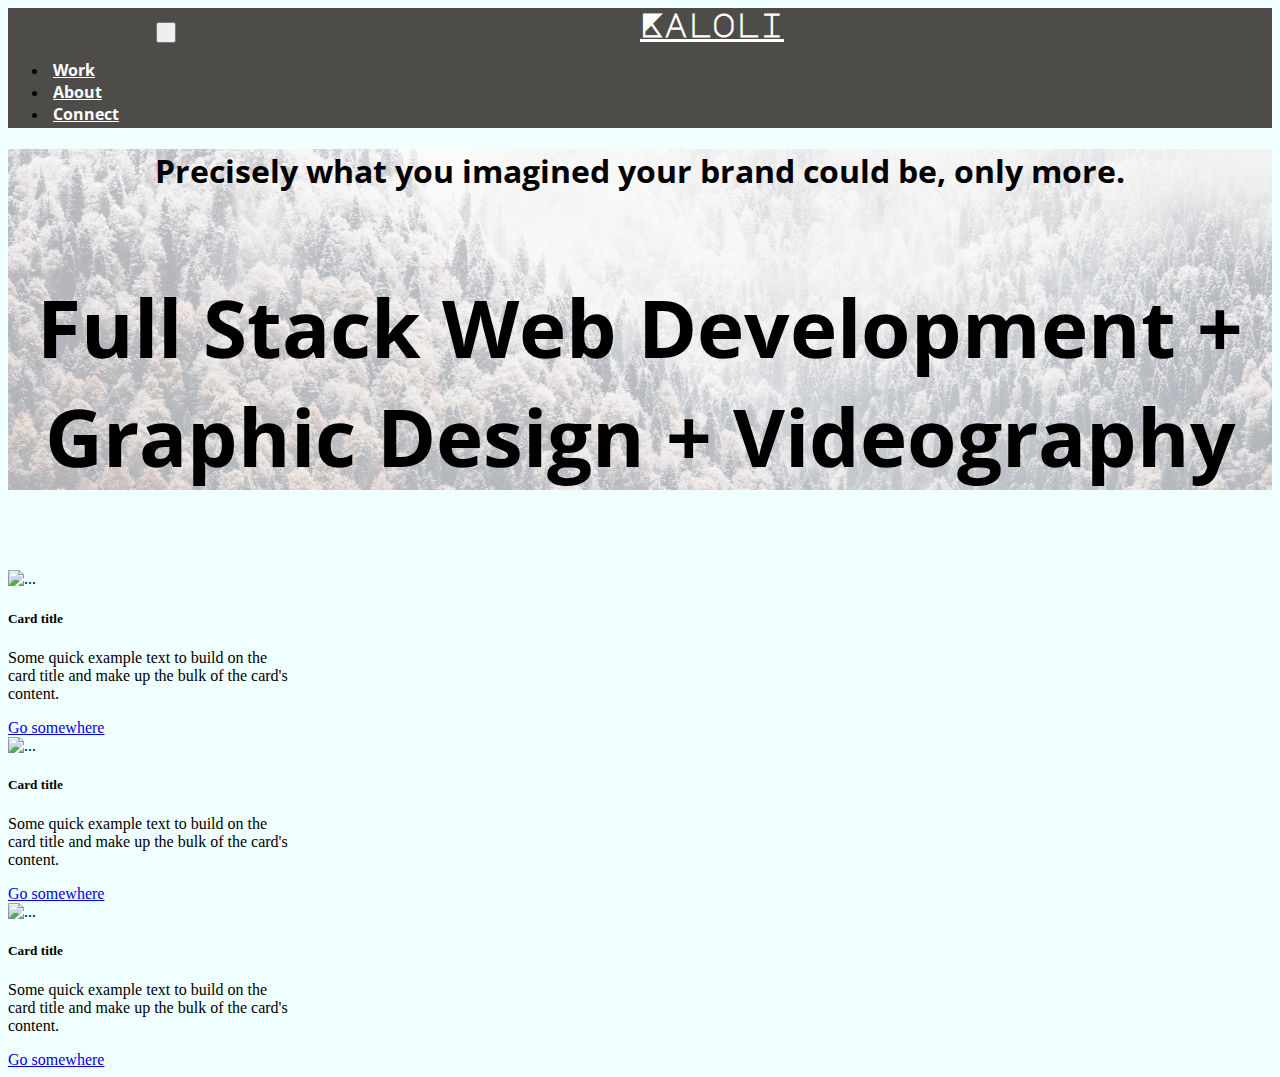
==== index.html @ ebbd399e "update with image on jubo and cards with no content" ====
<!DOCTYPE html>
<html>

<head>
  <title>Riley King</title>
  <meta name="viewport" content="width=device-width, initial-scale=1, shrink-to-fit=no">
  <link rel="stylesheet" href="https://stackpath.bootstrapcdn.com/bootstrap/4.1.3/css/bootstrap.min.css" integrity="sha384-MCw98/SFnGE8fJT3GXwEOngsV7Zt27NXFoaoApmYm81iuXoPkFOJwJ8ERdknLPMO"
    crossorigin="anonymous">
    <link href="https://fonts.googleapis.com/css?family=Major+Mono+Display" rel="stylesheet">
    <link href="https://fonts.googleapis.com/css?family=Open+Sans+Condensed:300" rel="stylesheet">
   <link rel="stylesheet" type="text/css" href="assets/css/style.css">
</head>
<!-- nav bar -->

<nav class="navbar navbar-expand-lg navbar-light bg-light">
  <a class="navbar-brand" href="#">Kaloli</a>
  <button class="navbar-toggler" type="button" data-toggle="collapse" data-target="#navbarNav" aria-controls="navbarNav" aria-expanded="false" aria-label="Toggle navigation">
    <span class="navbar-toggler-icon"></span> 
  </button>
  <div class="collapse navbar-collapse" id="navbarNav">
    <ul class="navbar-nav">
   
      <li class="nav-item">
        <a class="nav-link" href="#">Work</a>
      </li>
      <li class="nav-item">
        <a class="nav-link" href="#">About</a>
      </li>
      <li class="nav-item">
        <a class="nav-link" href="#">Connect</a>
      </li>
     
    </ul>
  </div>
</nav>

<!-- END nav bar -->
<!--  jumbo -->
<div class="jumbotron jumbotron-fluid">
    <div class="container">
      <h1 class="display-4">Precisely what you imagined your brand could be, only more.</h1>
        <div class=jumboCall>
      <p class="lead">Full Stack Web Development + Graphic Design + Videography</p>
    </div>
    </div>
  </div>
  <!--  jumbo END -->
   <!--  home content -->
  <div class="container">
    <div class="row">
        <div class="col-md-4">
                <div class="card" style="width: 18rem;">
                        <img src="..." class="card-img-top" alt="...">
                        <div class="card-body">
                          <h5 class="card-title">Card title</h5>
                          <p class="card-text">Some quick example text to build on the card title and make up the bulk of the card's content.</p>
                          <a href="#" class="btn btn-primary">Go somewhere</a>
                        </div>
                      </div>
            </div>
            <div class="col-md-4">
                    <div class="card" style="width: 18rem;">
                            <img src="..." class="card-img-top" alt="...">
                            <div class="card-body">
                              <h5 class="card-title">Card title</h5>
                              <p class="card-text">Some quick example text to build on the card title and make up the bulk of the card's content.</p>
                              <a href="#" class="btn btn-primary">Go somewhere</a>
                            </div>
                          </div>
                </div>
                <div class="col-md-4">
                        <div class="card" style="width: 18rem;">
                                <img src="..." class="card-img-top" alt="...">
                                <div class="card-body">
                                  <h5 class="card-title">Card title</h5>
                                  <p class="card-text">Some quick example text to build on the card title and make up the bulk of the card's content.</p>
                                  <a href="#" class="btn btn-primary">Go somewhere</a>
                                </div>
                              </div>
                        </div>


            </div>
        </div>
          


<script src="https://code.jquery.com/jquery-3.3.1.slim.min.js" integrity="sha384-q8i/X+965DzO0rT7abK41JStQIAqVgRVzpbzo5smXKp4YfRvH+8abtTE1Pi6jizo"
crossorigin="anonymous"></script>
<script src="https://stackpath.bootstrapcdn.com/bootstrap/4.1.3/js/bootstrap.min.js" integrity="sha384-ChfqqxuZUCnJSK3+MXmPNIyE6ZbWh2IMqE241rYiqJxyMiZ6OW/JmZQ5stwEULTy"
crossorigin="anonymous"></script>
<body>
  
</body>

</html>
---- assets/css/style.css ----
body {
 background-color: azure;

}

.bg-light {
    background-color: #4e4c49!important;
    height: 120px;
    font-weight: bold;
}

.navbar-light .navbar-brand {
    color: white;
    text-align: center;
    position: relative;
    left: 50%;
    transform: translatex(-50%);
    font-family: 'Major Mono Display', monospace;
    font-size: 200%;
}

.navbar-light .navbar-nav .nav-link {
    color: white;
    margin-left:5px;
  margin-right:12px;
  font-family: 'Open Sans Condensed', sans-serif;
  font-size: 100%;
}
.navbar-light .navbar-nav .active>.nav-link, .navbar-light .navbar-nav .nav-link.active, .navbar-light .navbar-nav .nav-link.show, .navbar-light .navbar-nav .show>.nav-link {
    color: green;
    font-weight: bold;

}
.jumbotron {
background-image: url(../images/jumbo1.jpg);
background-size: cover;
background-repeat: no-repeat;
text-align: center;
font-family: 'Open Sans Condensed', sans-serif;
}

.jumboCall {

    font-family: 'Open Sans Condensed', sans-serif;
    font-size: 500%;
    font-weight: bold;
}

.lead {
    font-weight: 1000;
    font-weight: bold;
}
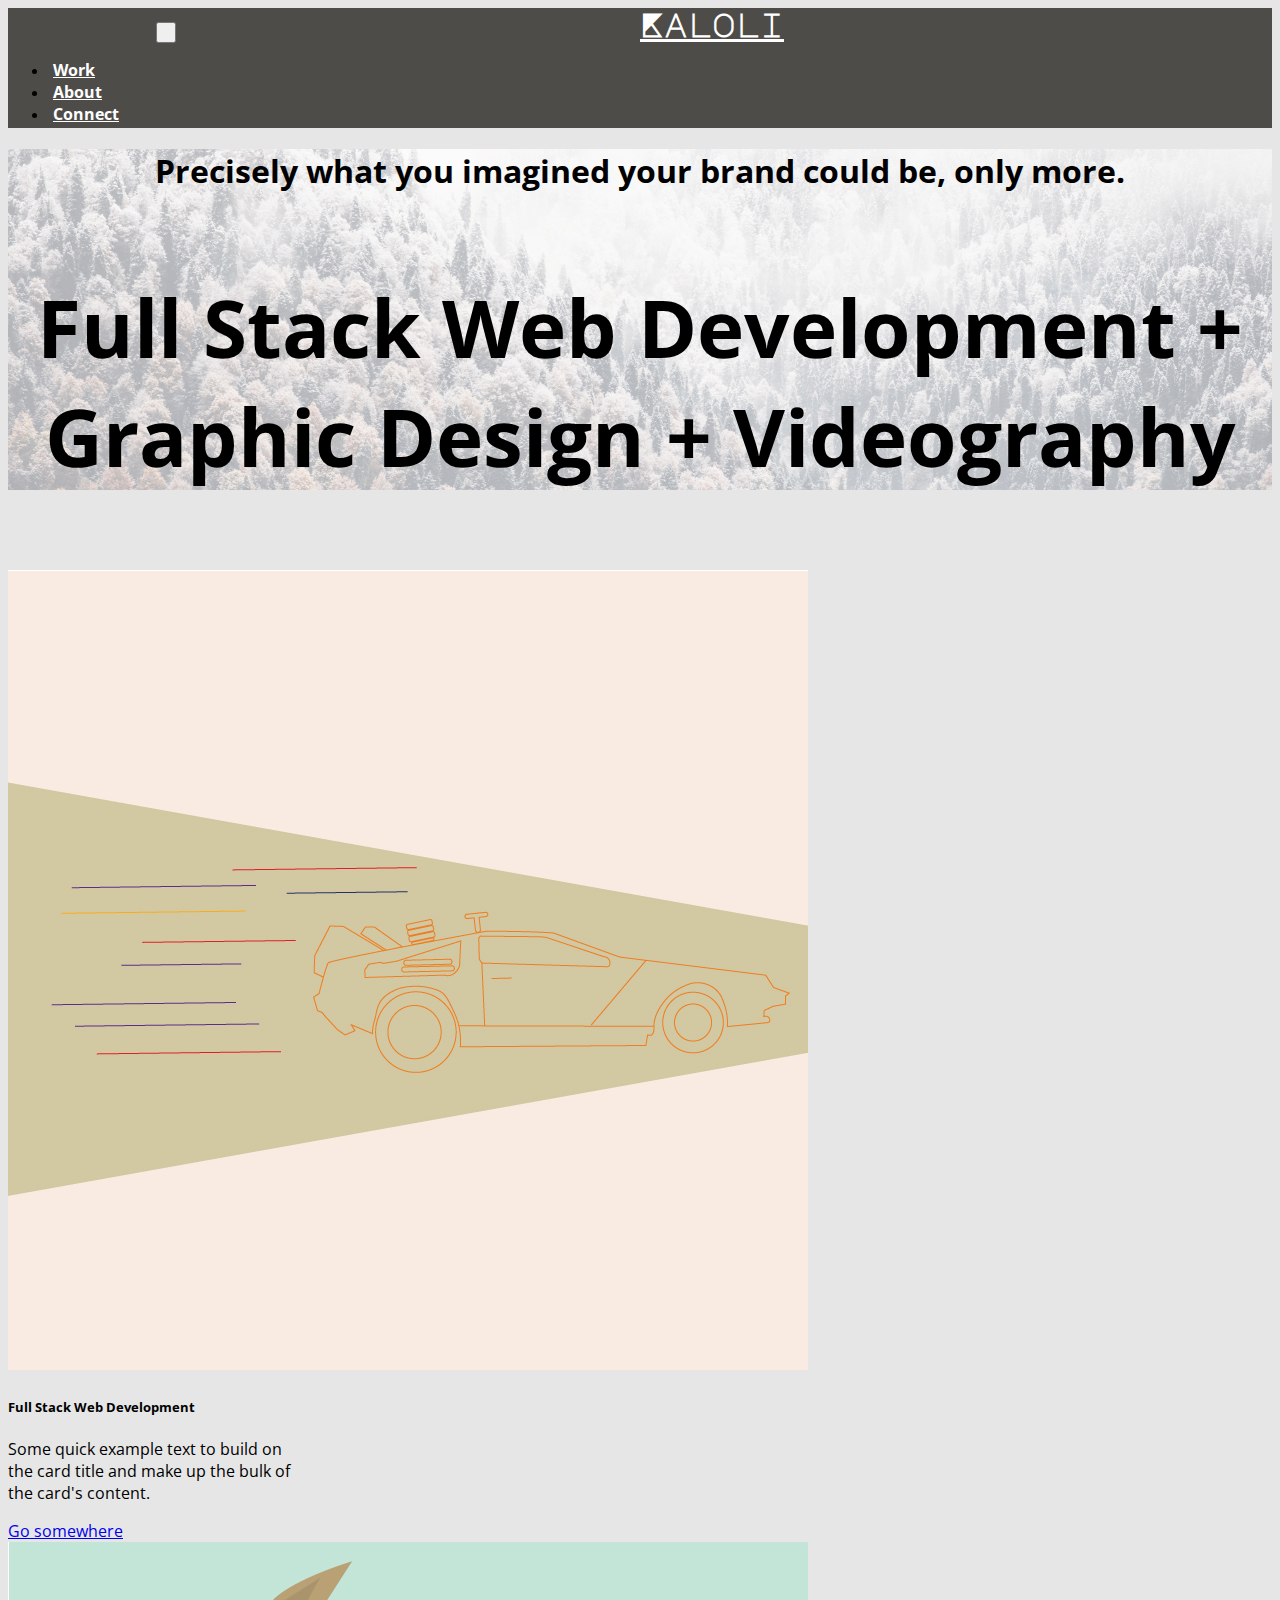
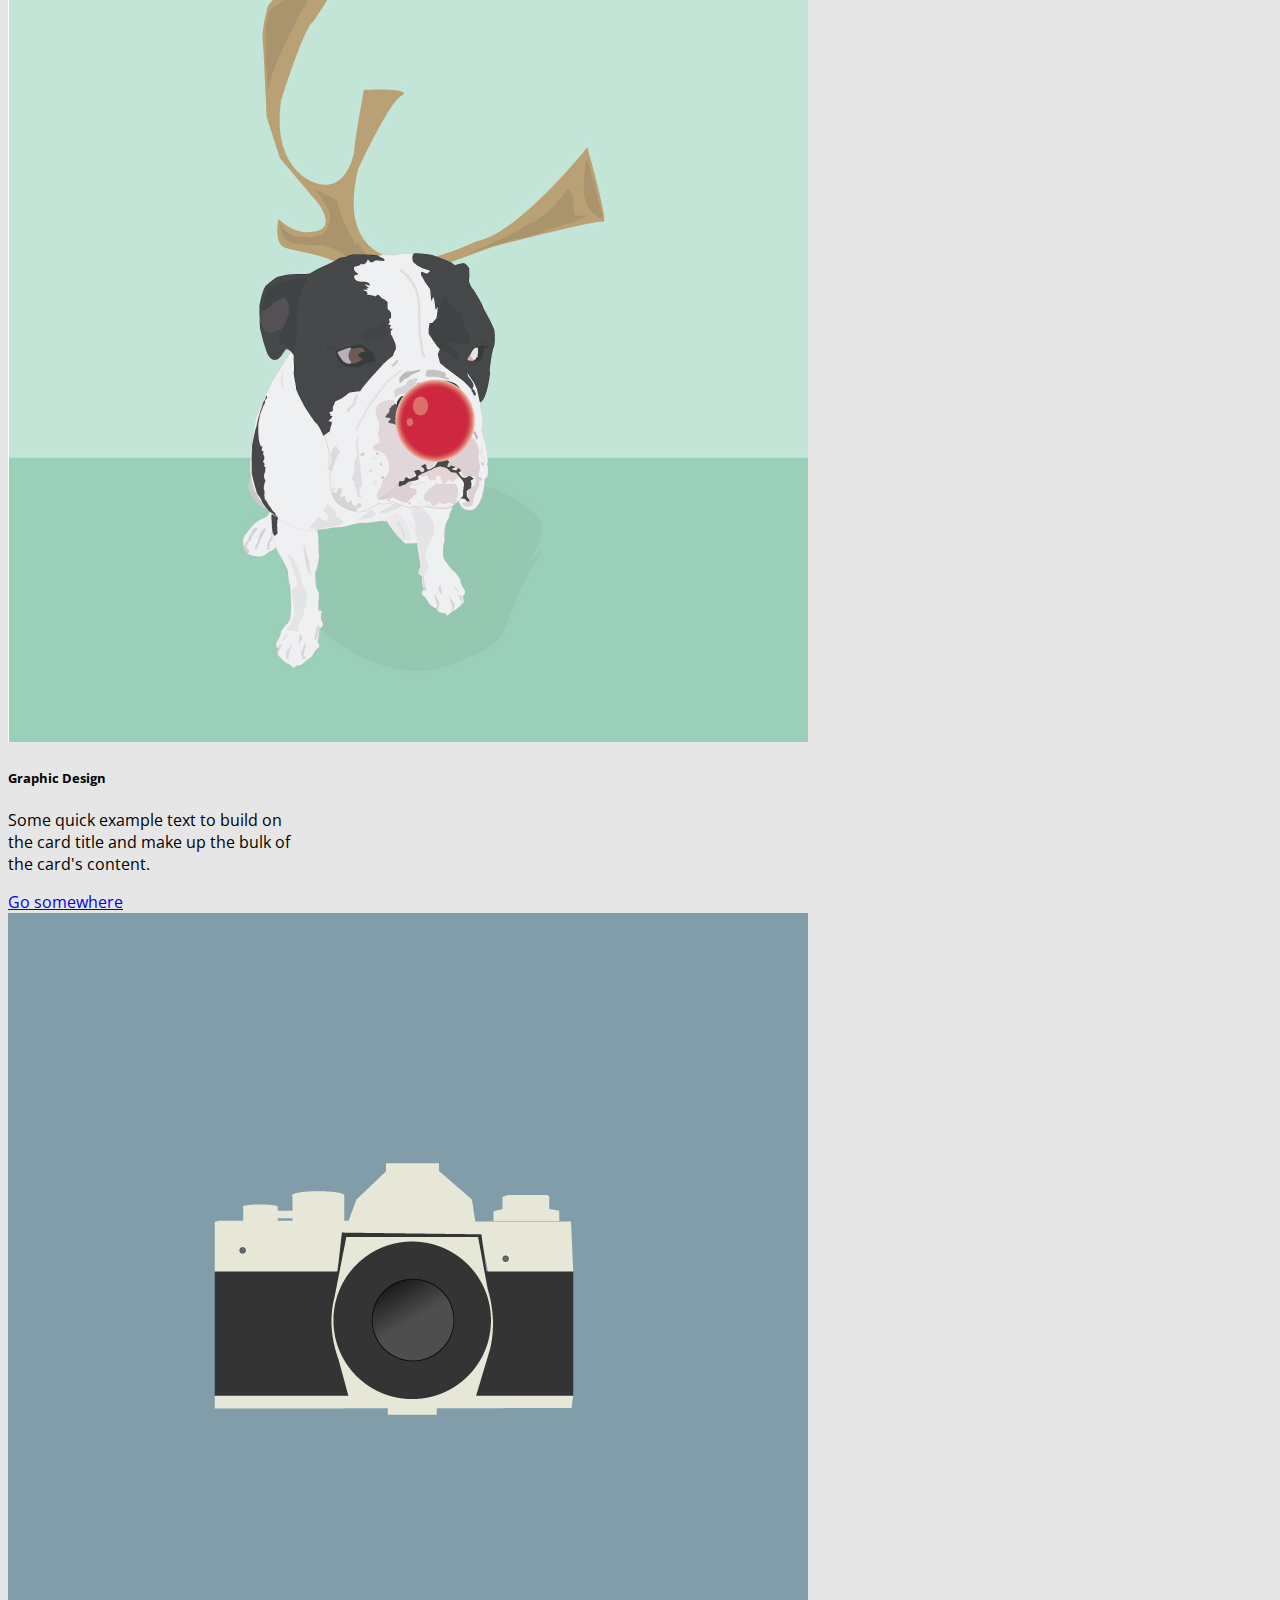
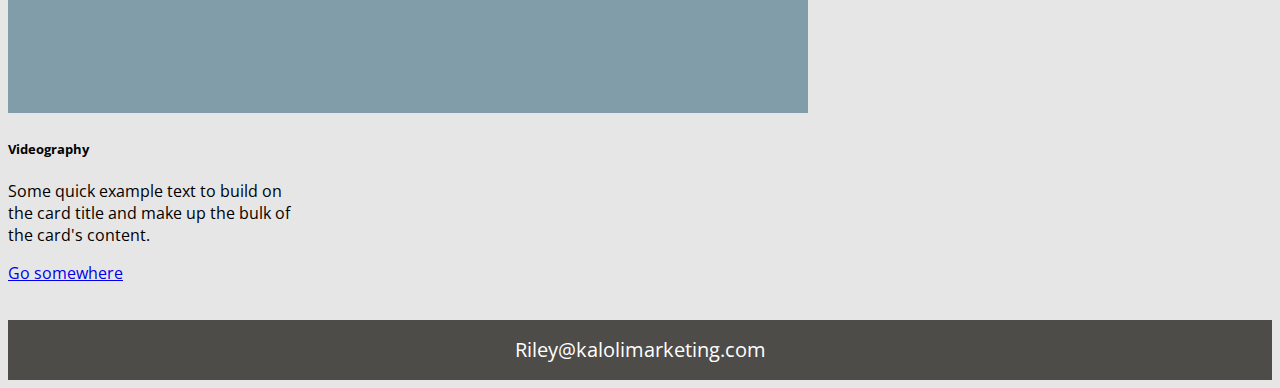
==== commit d7e5facb: "update to home cards, footer, anav dropdown" ====
--- a/index.html
+++ b/index.html
@@ -18,6 +18,7 @@
     <span class="navbar-toggler-icon"></span> 
   </button>
   <div class="collapse navbar-collapse" id="navbarNav">
+   
     <ul class="navbar-nav">
    
       <li class="nav-item">
@@ -50,9 +51,9 @@
     <div class="row">
         <div class="col-md-4">
                 <div class="card" style="width: 18rem;">
-                        <img src="..." class="card-img-top" alt="...">
+                        <img src="assets/images/car.jpg"  class="card-img-top" alt="...">
                         <div class="card-body">
-                          <h5 class="card-title">Card title</h5>
+                          <h5 class="card-title">Full Stack Web Development</h5>
                           <p class="card-text">Some quick example text to build on the card title and make up the bulk of the card's content.</p>
                           <a href="#" class="btn btn-primary">Go somewhere</a>
                         </div>
@@ -60,9 +61,9 @@
             </div>
             <div class="col-md-4">
                     <div class="card" style="width: 18rem;">
-                            <img src="..." class="card-img-top" alt="...">
+                            <img src="assets/images/lola.jpg" class="card-img-top" alt="...">
                             <div class="card-body">
-                              <h5 class="card-title">Card title</h5>
+                              <h5 class="card-title">Graphic Design</h5>
                               <p class="card-text">Some quick example text to build on the card title and make up the bulk of the card's content.</p>
                               <a href="#" class="btn btn-primary">Go somewhere</a>
                             </div>
@@ -70,9 +71,9 @@
                 </div>
                 <div class="col-md-4">
                         <div class="card" style="width: 18rem;">
-                                <img src="..." class="card-img-top" alt="...">
+                                <img src="assets/images/camera.jpg" class="card-img-top" alt="...">
                                 <div class="card-body">
-                                  <h5 class="card-title">Card title</h5>
+                                  <h5 class="card-title">Videography</h5>
                                   <p class="card-text">Some quick example text to build on the card title and make up the bulk of the card's content.</p>
                                   <a href="#" class="btn btn-primary">Go somewhere</a>
                                 </div>
@@ -82,13 +83,21 @@
 
             </div>
         </div>
-          
+        <br>
+        <br>
+        <footer class="footer">
+                <div class="container">
+                  <span class="text-muted">
+                
+                    Riley@kalolimarketing.com
 
+                  </span>
+                </div>
+              </footer>
 
-<script src="https://code.jquery.com/jquery-3.3.1.slim.min.js" integrity="sha384-q8i/X+965DzO0rT7abK41JStQIAqVgRVzpbzo5smXKp4YfRvH+8abtTE1Pi6jizo"
-crossorigin="anonymous"></script>
-<script src="https://stackpath.bootstrapcdn.com/bootstrap/4.1.3/js/bootstrap.min.js" integrity="sha384-ChfqqxuZUCnJSK3+MXmPNIyE6ZbWh2IMqE241rYiqJxyMiZ6OW/JmZQ5stwEULTy"
-crossorigin="anonymous"></script>
+              <script src="https://code.jquery.com/jquery-3.3.1.slim.min.js" integrity="sha384-q8i/X+965DzO0rT7abK41JStQIAqVgRVzpbzo5smXKp4YfRvH+8abtTE1Pi6jizo" crossorigin="anonymous"></script>
+              <script src="https://cdnjs.cloudflare.com/ajax/libs/popper.js/1.14.6/umd/popper.min.js" integrity="sha384-wHAiFfRlMFy6i5SRaxvfOCifBUQy1xHdJ/yoi7FRNXMRBu5WHdZYu1hA6ZOblgut" crossorigin="anonymous"></script>
+              <script src="https://stackpath.bootstrapcdn.com/bootstrap/4.2.1/js/bootstrap.min.js" integrity="sha384-B0UglyR+jN6CkvvICOB2joaf5I4l3gm9GU6Hc1og6Ls7i6U/mkkaduKaBhlAXv9k" crossorigin="anonymous"></script>
 <body>
   
 </body>
--- a/assets/css/style.css
+++ b/assets/css/style.css
@@ -1,5 +1,5 @@
 body {
- background-color: azure;
+ background-color: #e6e6e6;
 
 }
 
@@ -9,9 +9,13 @@
     font-weight: bold;
 }
 
+#navbarNav {
+    background-color: #4e4c49;
+
+}
+
 .navbar-light .navbar-brand {
     color: white;
-    text-align: center;
     position: relative;
     left: 50%;
     transform: translatex(-50%);
@@ -26,11 +30,13 @@
   font-family: 'Open Sans Condensed', sans-serif;
   font-size: 100%;
 }
-.navbar-light .navbar-nav .active>.nav-link, .navbar-light .navbar-nav .nav-link.active, .navbar-light .navbar-nav .nav-link.show, .navbar-light .navbar-nav .show>.nav-link {
+.navbar-light .navbar-nav .active.nav-link, .navbar-light .navbar-nav .nav-link.active, .navbar-light .navbar-nav .nav-link.show, .navbar-light .navbar-nav .show>.nav-link {
     color: green;
     font-weight: bold;
 
 }
+
+
 .jumbotron {
 background-image: url(../images/jumbo1.jpg);
 background-size: cover;
@@ -49,4 +55,26 @@
 .lead {
     font-weight: 1000;
     font-weight: bold;
+}
+
+.card {
+    font-family: 'Open Sans Condensed', sans-serif;
+
+}
+.footer {
+    
+    bottom: 0;
+    width: 100%;
+    /* Set the fixed height of the footer here */
+    height: 60px;
+    line-height: 60px; /* Vertically center the text there */
+    background-color: #4e4c49;
+    text-align: center;
+    font-family: 'Open Sans Condensed', sans-serif;
+    font-size:125%;
+    
+  }
+  
+  .text-muted {
+    color: white!important;
 }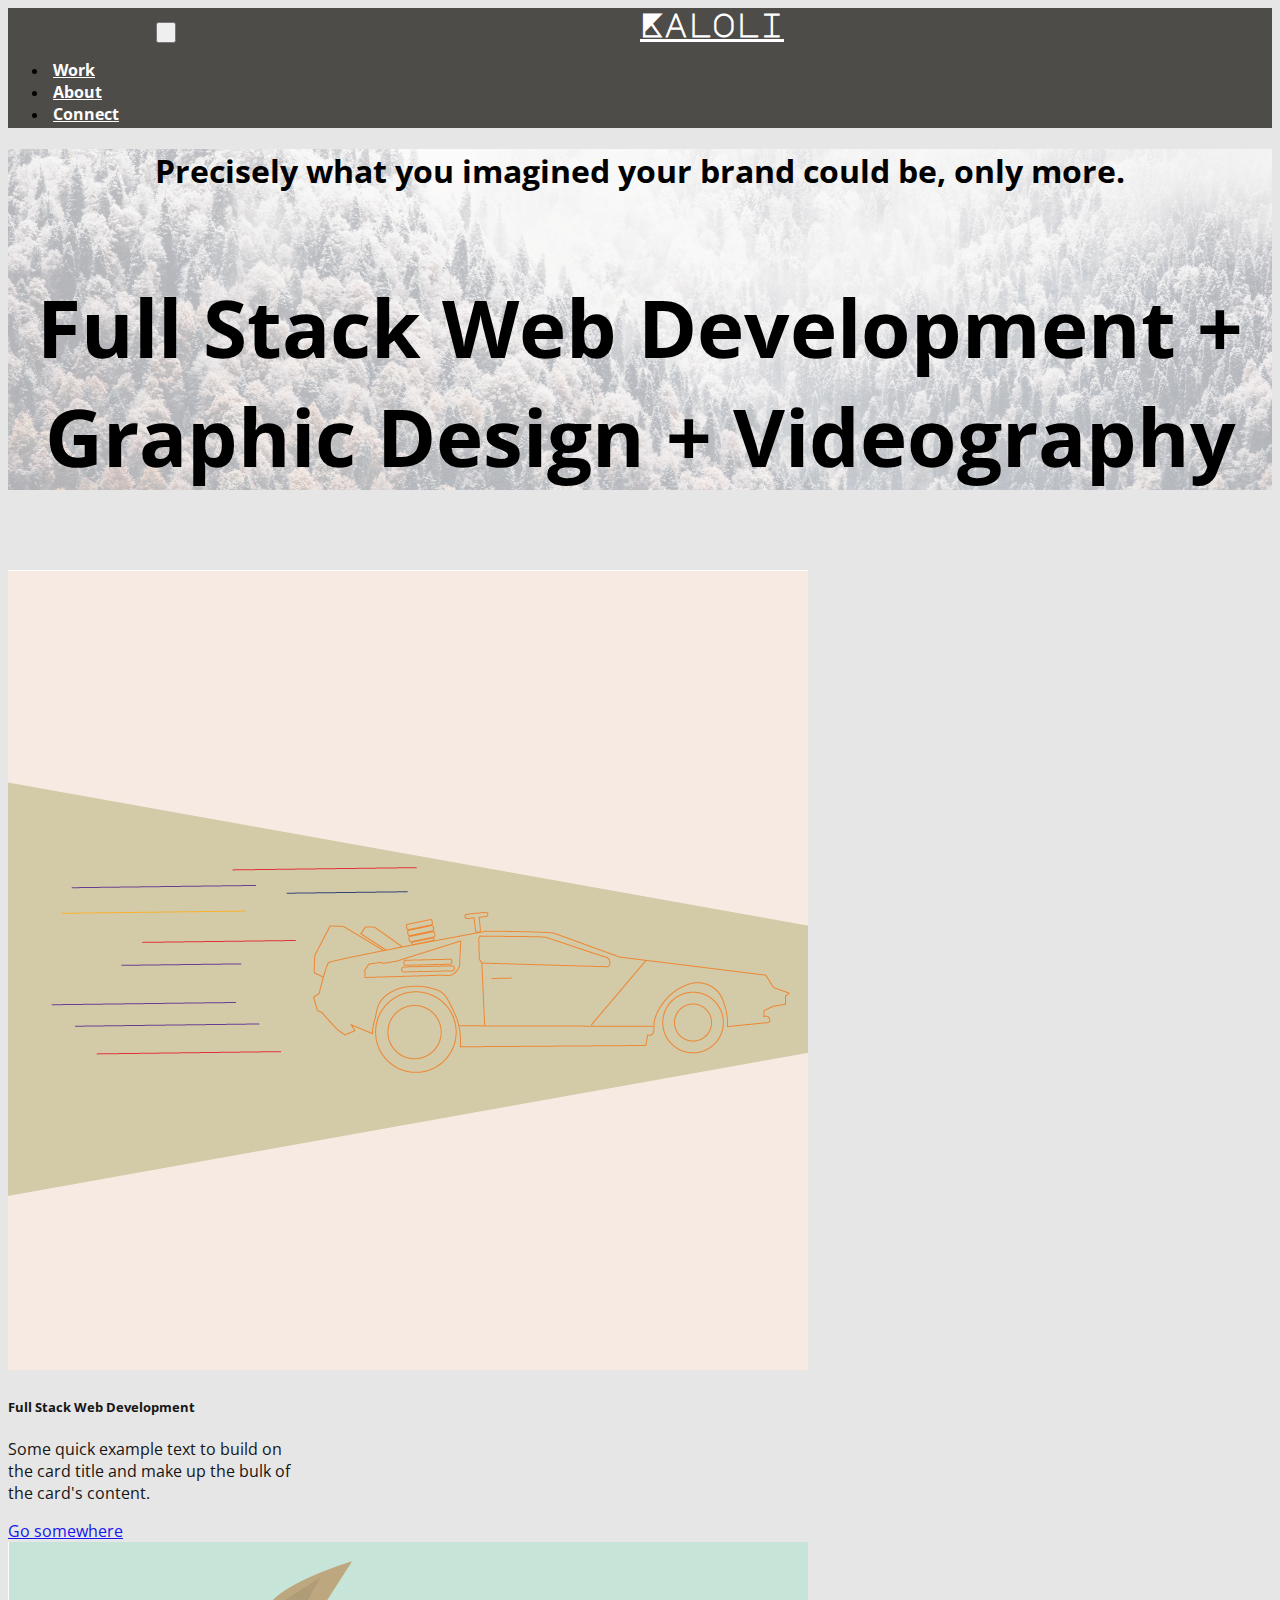
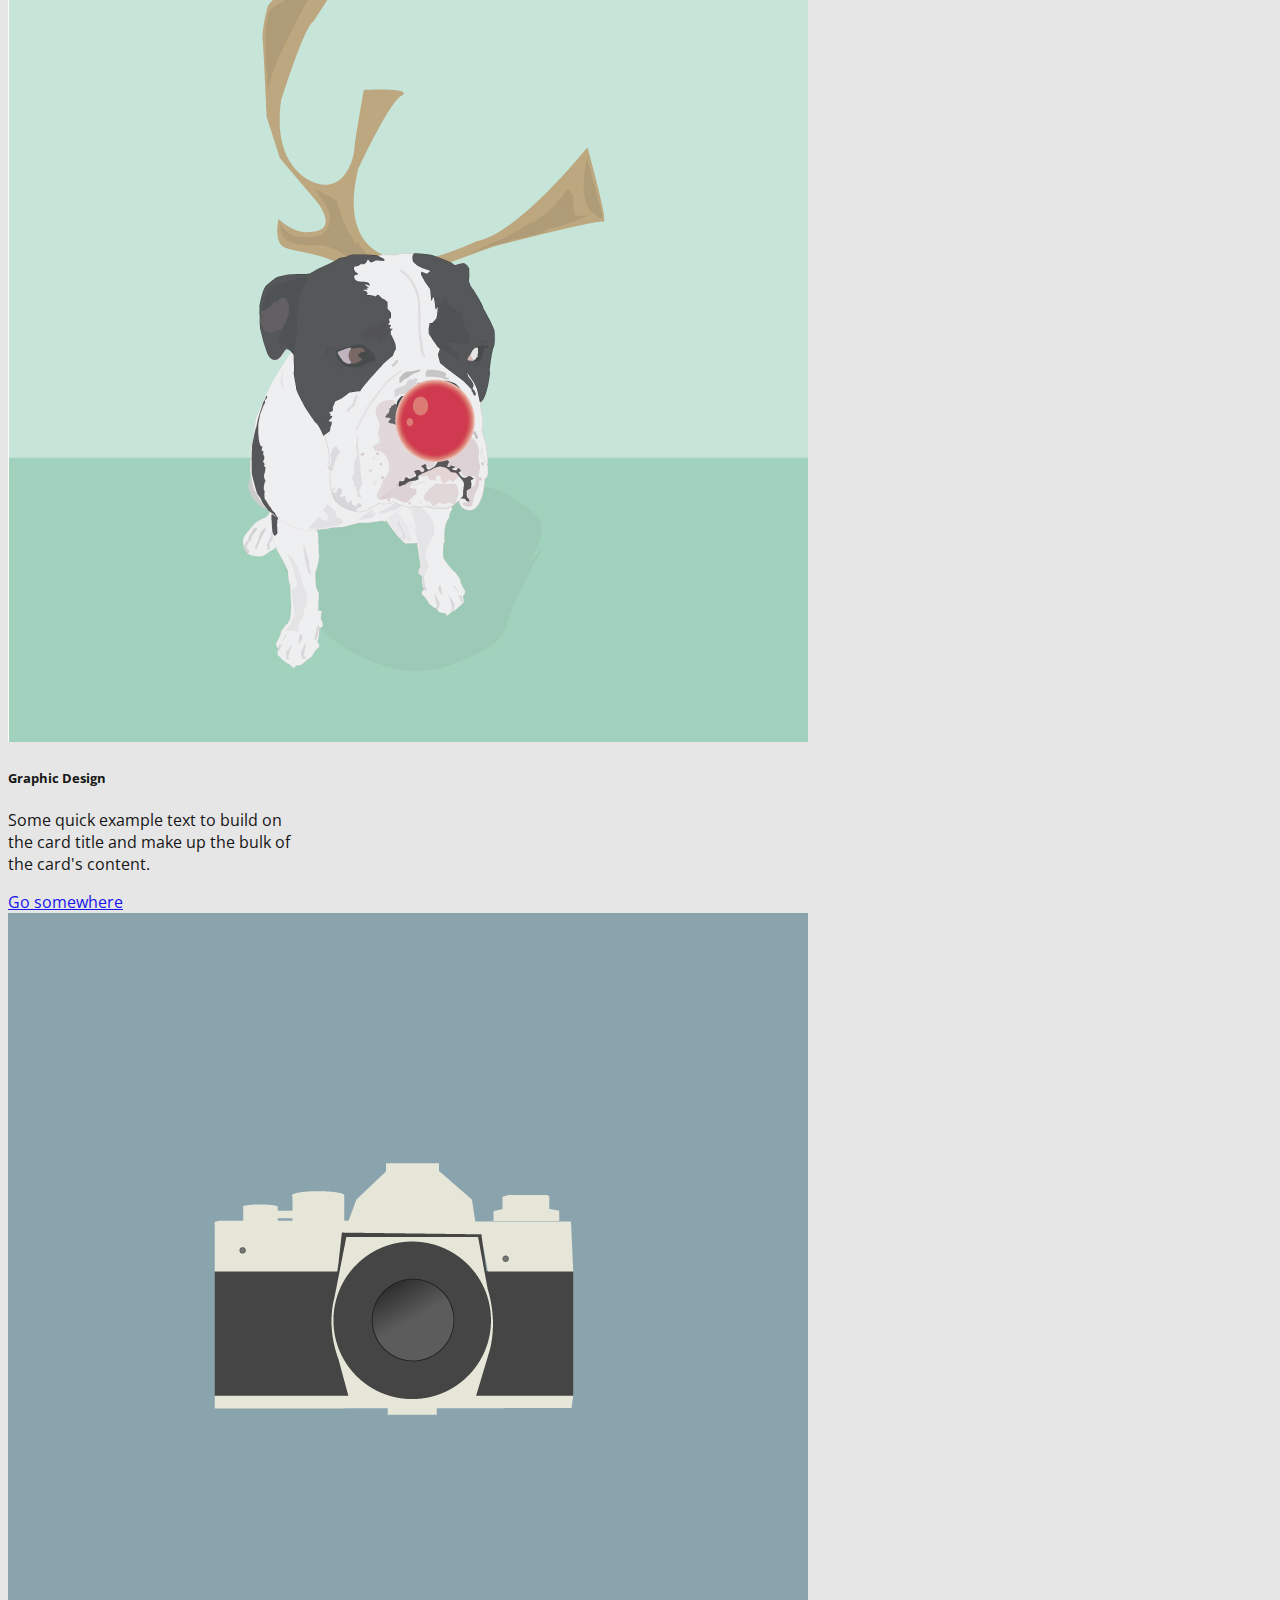
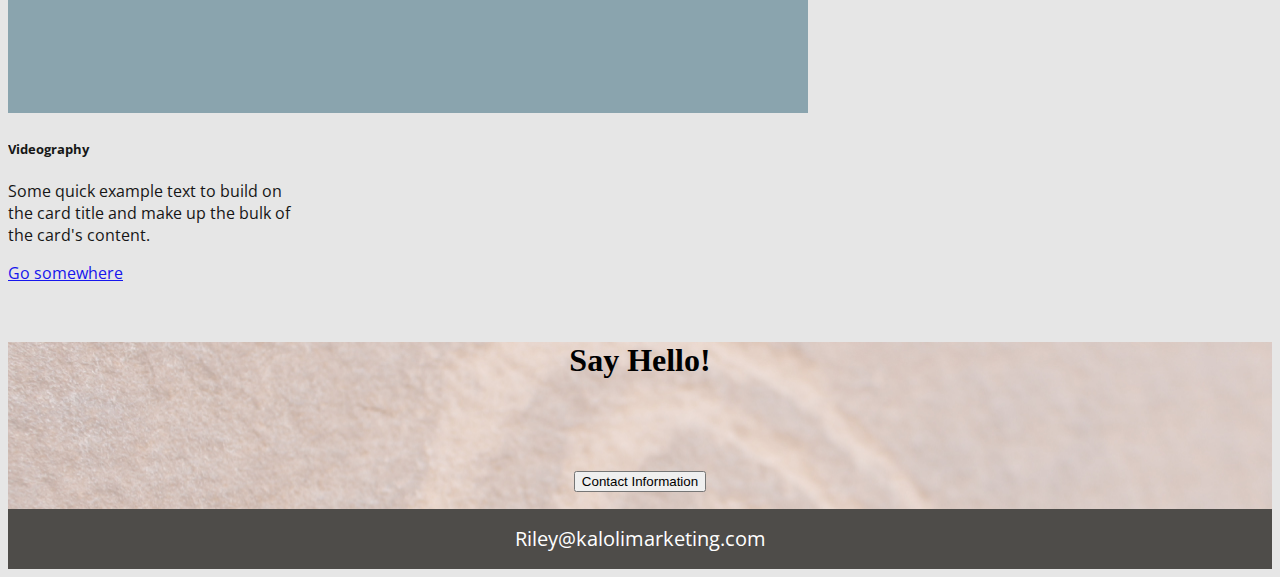
==== commit c028935b: "new jumbo on bottom of home with image" ====
--- a/index.html
+++ b/index.html
@@ -37,7 +37,7 @@
 
 <!-- END nav bar -->
 <!--  jumbo -->
-<div class="jumbotron jumbotron-fluid">
+<div class="jumbotron top-header">
     <div class="container">
       <h1 class="display-4">Precisely what you imagined your brand could be, only more.</h1>
         <div class=jumboCall>
@@ -50,32 +50,32 @@
   <div class="container">
     <div class="row">
         <div class="col-md-4">
-                <div class="card" style="width: 18rem;">
+            <div class="card text-center" style="width: 18rem;">
                         <img src="assets/images/car.jpg"  class="card-img-top" alt="...">
                         <div class="card-body">
                           <h5 class="card-title">Full Stack Web Development</h5>
                           <p class="card-text">Some quick example text to build on the card title and make up the bulk of the card's content.</p>
-                          <a href="#" class="btn btn-primary">Go somewhere</a>
+                          <a href="#" class="btn btn-outline-secondary">Go somewhere</a>
                         </div>
                       </div>
             </div>
             <div class="col-md-4">
-                    <div class="card" style="width: 18rem;">
+                <div class="card text-center" style="width: 18rem;">
                             <img src="assets/images/lola.jpg" class="card-img-top" alt="...">
                             <div class="card-body">
-                              <h5 class="card-title">Graphic Design</h5>
+                              <h5 class="card-title"><bold>Graphic Design</h5>
                               <p class="card-text">Some quick example text to build on the card title and make up the bulk of the card's content.</p>
-                              <a href="#" class="btn btn-primary">Go somewhere</a>
+                              <a href="#" class="btn btn-outline-secondary">Go somewhere</a>
                             </div>
                           </div>
                 </div>
                 <div class="col-md-4">
-                        <div class="card" style="width: 18rem;">
+                    <div class="card text-center" style="width: 18rem;">
                                 <img src="assets/images/camera.jpg" class="card-img-top" alt="...">
                                 <div class="card-body">
                                   <h5 class="card-title">Videography</h5>
                                   <p class="card-text">Some quick example text to build on the card title and make up the bulk of the card's content.</p>
-                                  <a href="#" class="btn btn-primary">Go somewhere</a>
+                                  <a href="#" class="btn btn-outline-secondary">Go somewhere</a>
                                 </div>
                               </div>
                         </div>
@@ -85,6 +85,21 @@
         </div>
         <br>
         <br>
+        <div class="jumbotron bottom-footer">
+            <div class="container">
+              <h1 class="display-4">Say Hello! </h1>
+                <div class=jumboCall>
+                    <button type="button" class="btn btn-outline-secondary">Contact Information</button>
+            </div>
+            </div>
+          </div>
+
+
+
+
+
+          
+        <!--Footer-->
         <footer class="footer">
                 <div class="container">
                   <span class="text-muted">
--- a/assets/css/style.css
+++ b/assets/css/style.css
@@ -37,7 +37,7 @@
 }
 
 
-.jumbotron {
+.top-header {
 background-image: url(../images/jumbo1.jpg);
 background-size: cover;
 background-repeat: no-repeat;
@@ -59,7 +59,20 @@
 
 .card {
     font-family: 'Open Sans Condensed', sans-serif;
+    opacity: 0.90;
 
+}
+
+.btn-primary{
+
+    background-color: #4e4c49;
+    border: 0ch;
+}
+
+.bottom-footer  {
+
+    background-image: url(../images/jumbo2.jpg);
+    text-align: center;
 }
 .footer {
     
@@ -77,4 +90,4 @@
   
   .text-muted {
     color: white!important;
-}+}
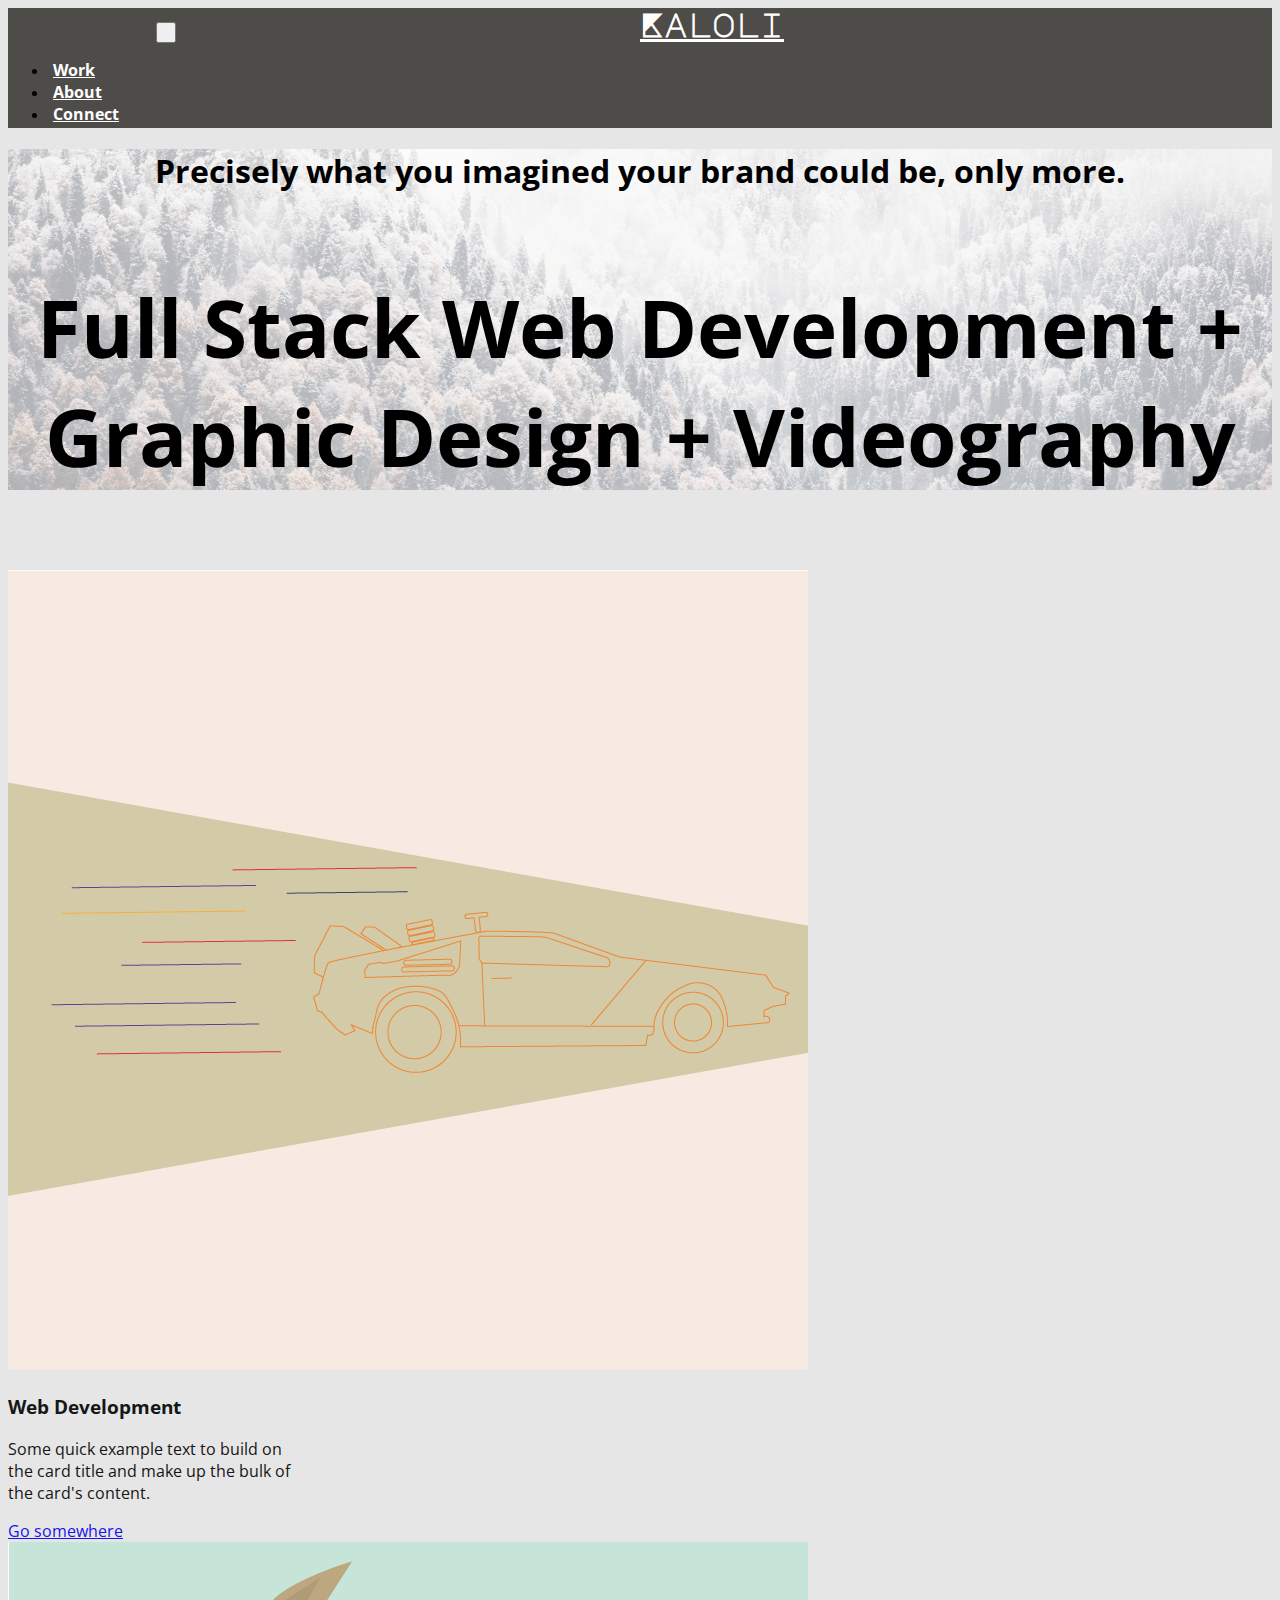
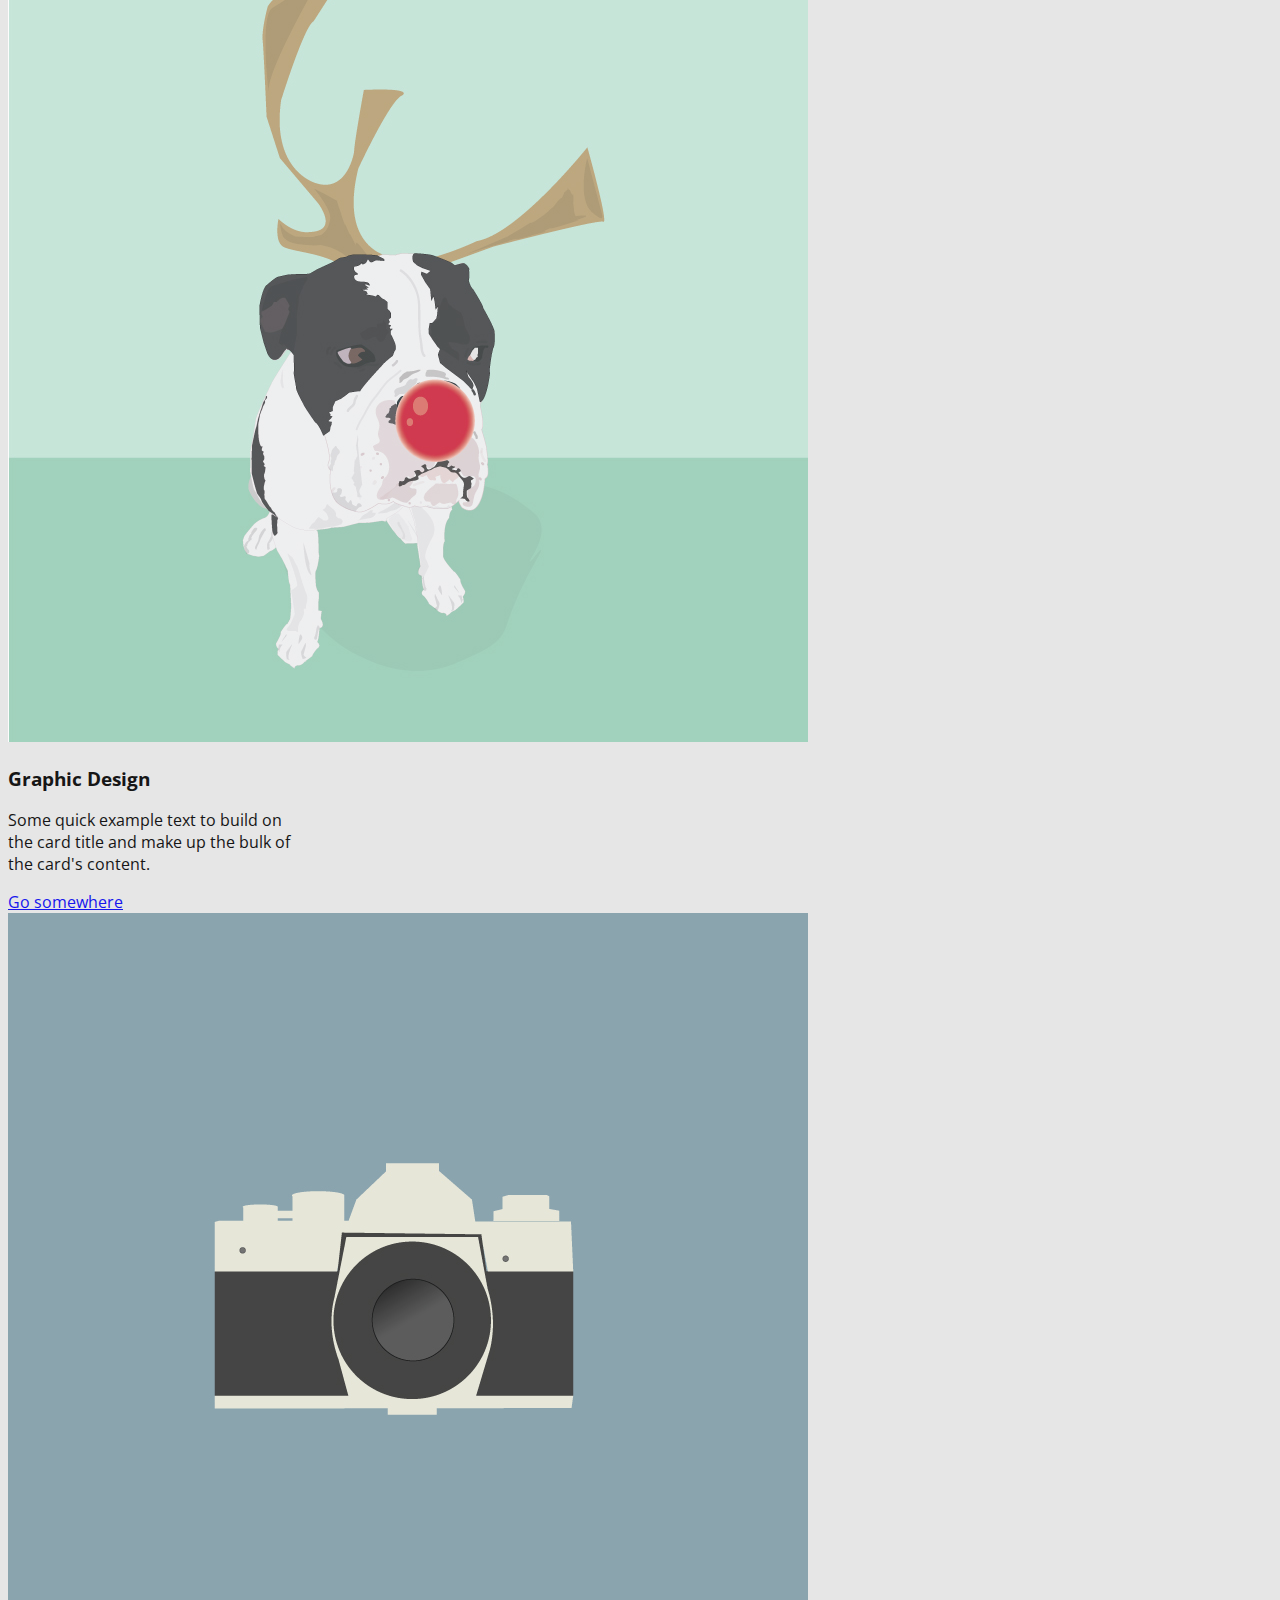
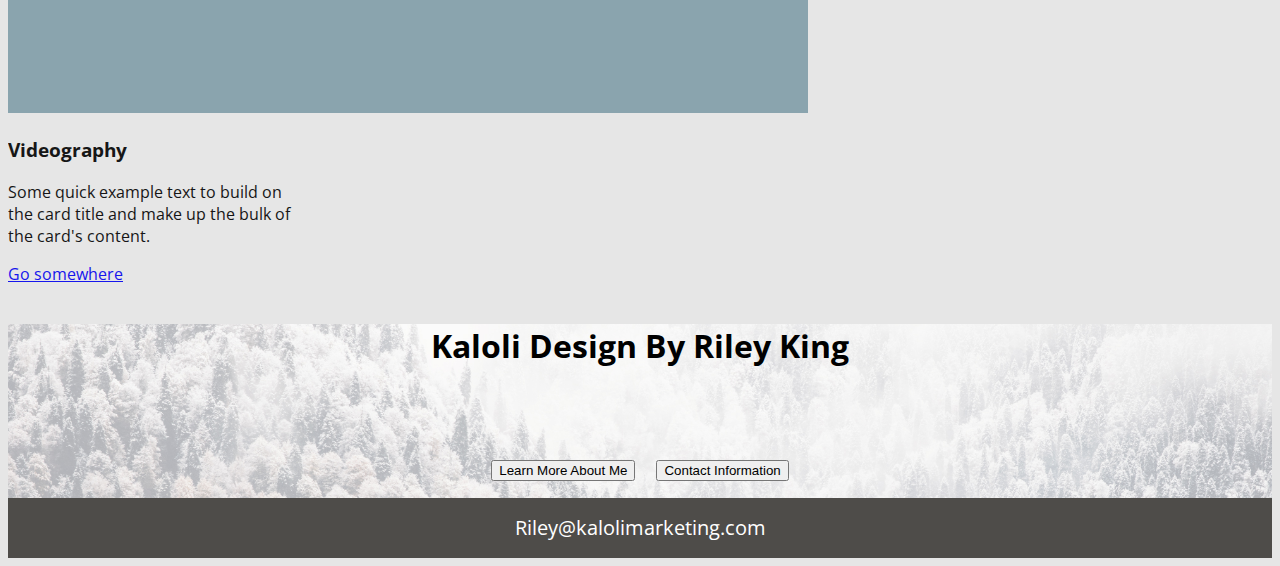
==== commit edca3577: "update with full stack page" ====
--- a/index.html
+++ b/index.html
@@ -53,9 +53,9 @@
             <div class="card text-center" style="width: 18rem;">
                         <img src="assets/images/car.jpg"  class="card-img-top" alt="...">
                         <div class="card-body">
-                          <h5 class="card-title">Full Stack Web Development</h5>
+                          <h3 class="card-title" font-weight= "bold">Web Development</h3>
                           <p class="card-text">Some quick example text to build on the card title and make up the bulk of the card's content.</p>
-                          <a href="#" class="btn btn-outline-secondary">Go somewhere</a>
+                          <a href="file:///Users/Kaloli/code/kaloli/fullstack.html" class="btn btn-outline-secondary">Go somewhere</a>
                         </div>
                       </div>
             </div>
@@ -63,7 +63,7 @@
                 <div class="card text-center" style="width: 18rem;">
                             <img src="assets/images/lola.jpg" class="card-img-top" alt="...">
                             <div class="card-body">
-                              <h5 class="card-title"><bold>Graphic Design</h5>
+                              <h3 class="card-title">Graphic Design</h3>
                               <p class="card-text">Some quick example text to build on the card title and make up the bulk of the card's content.</p>
                               <a href="#" class="btn btn-outline-secondary">Go somewhere</a>
                             </div>
@@ -73,7 +73,7 @@
                     <div class="card text-center" style="width: 18rem;">
                                 <img src="assets/images/camera.jpg" class="card-img-top" alt="...">
                                 <div class="card-body">
-                                  <h5 class="card-title">Videography</h5>
+                                  <h3 class="card-title">Videography</h3>
                                   <p class="card-text">Some quick example text to build on the card title and make up the bulk of the card's content.</p>
                                   <a href="#" class="btn btn-outline-secondary">Go somewhere</a>
                                 </div>
@@ -84,22 +84,17 @@
             </div>
         </div>
         <br>
-        <br>
-        <div class="jumbotron bottom-footer">
-            <div class="container">
-              <h1 class="display-4">Say Hello! </h1>
-                <div class=jumboCall>
-                    <button type="button" class="btn btn-outline-secondary">Contact Information</button>
-            </div>
-            </div>
+       <!--  jumbo 2  -->
+       <div class="jumbotron top-header">
+          <div class="container">
+            <h1 class="display-4">Kaloli Design By Riley King</h1>
+              <div class=jumboCall>
+                  <button type="button" class="btn btn-outline-secondary">Learn More About Me</button>
+                  <button type="button" class="btn btn-outline-secondary">Contact Information</button>
           </div>
-
-
-
-
-
-          
-        <!--Footer-->
+          </div>
+        </div>
+ <!--Footer-->
         <footer class="footer">
                 <div class="container">
                   <span class="text-muted">
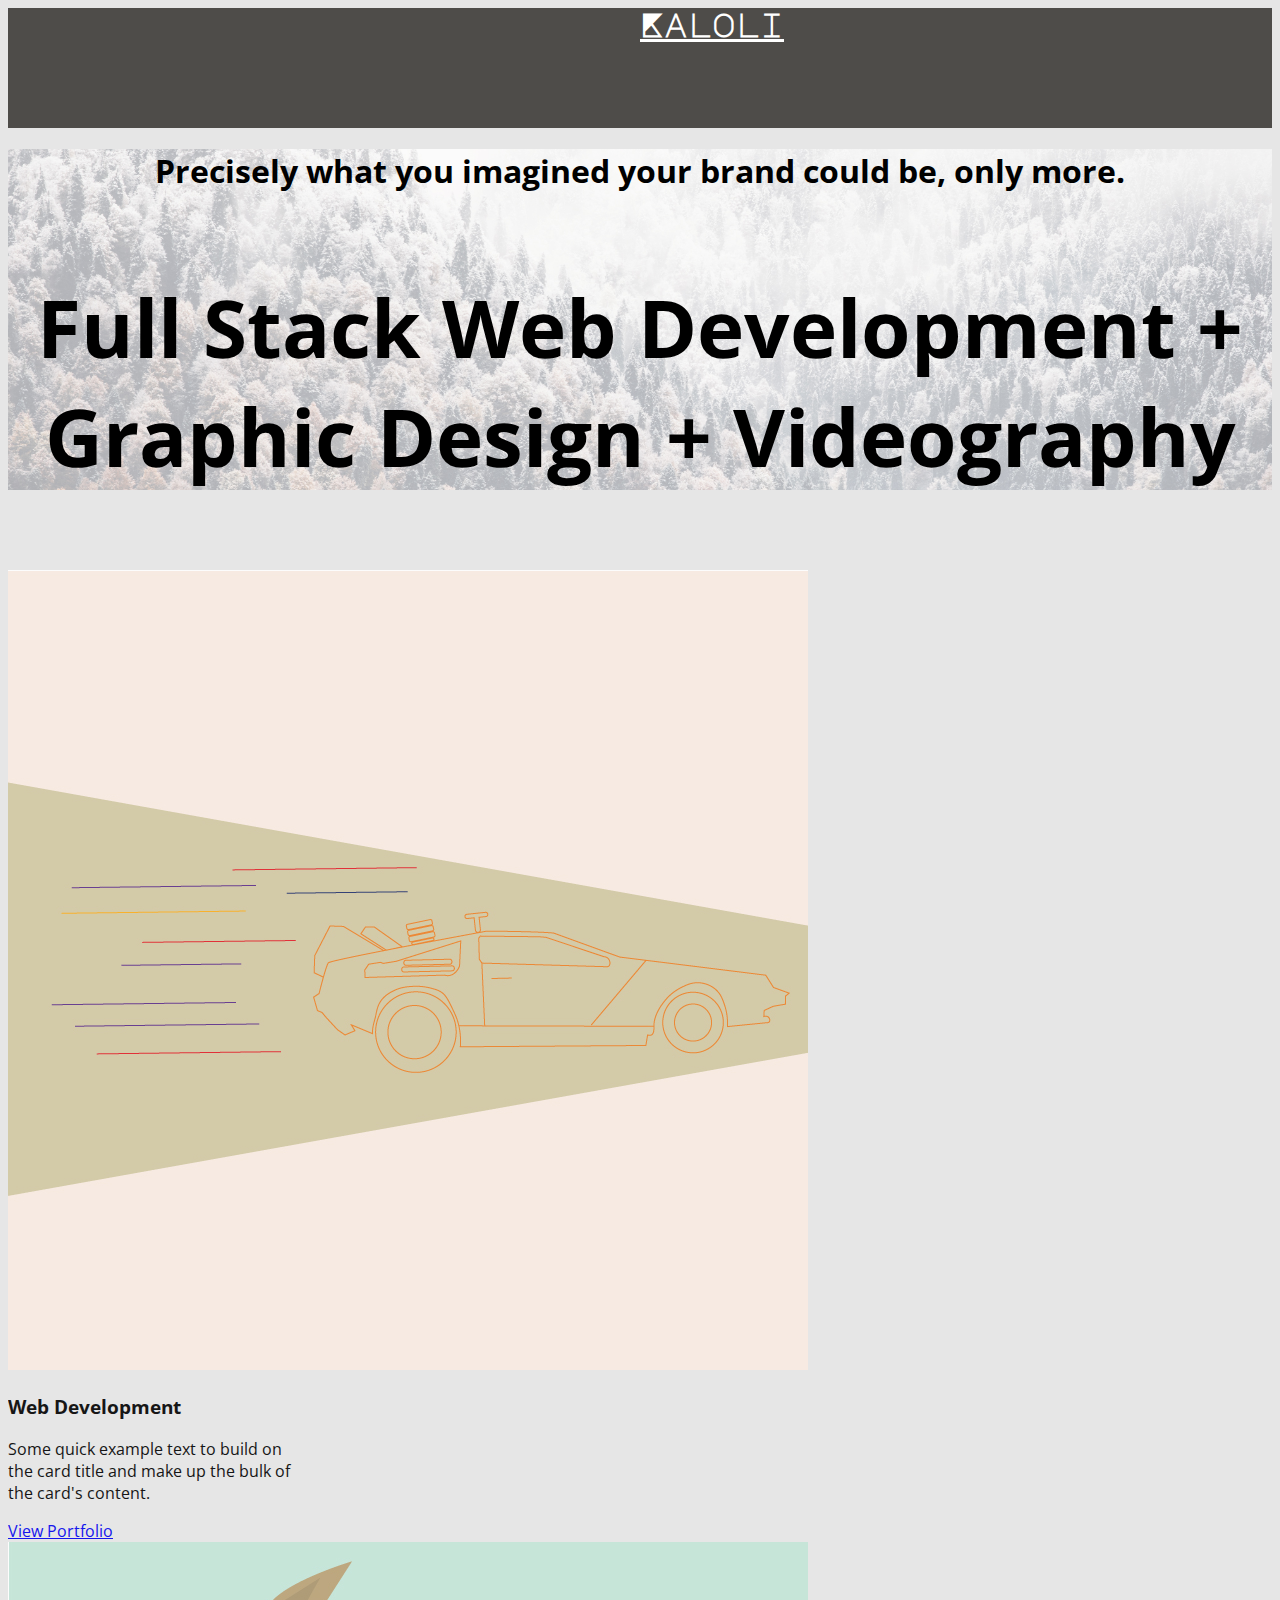
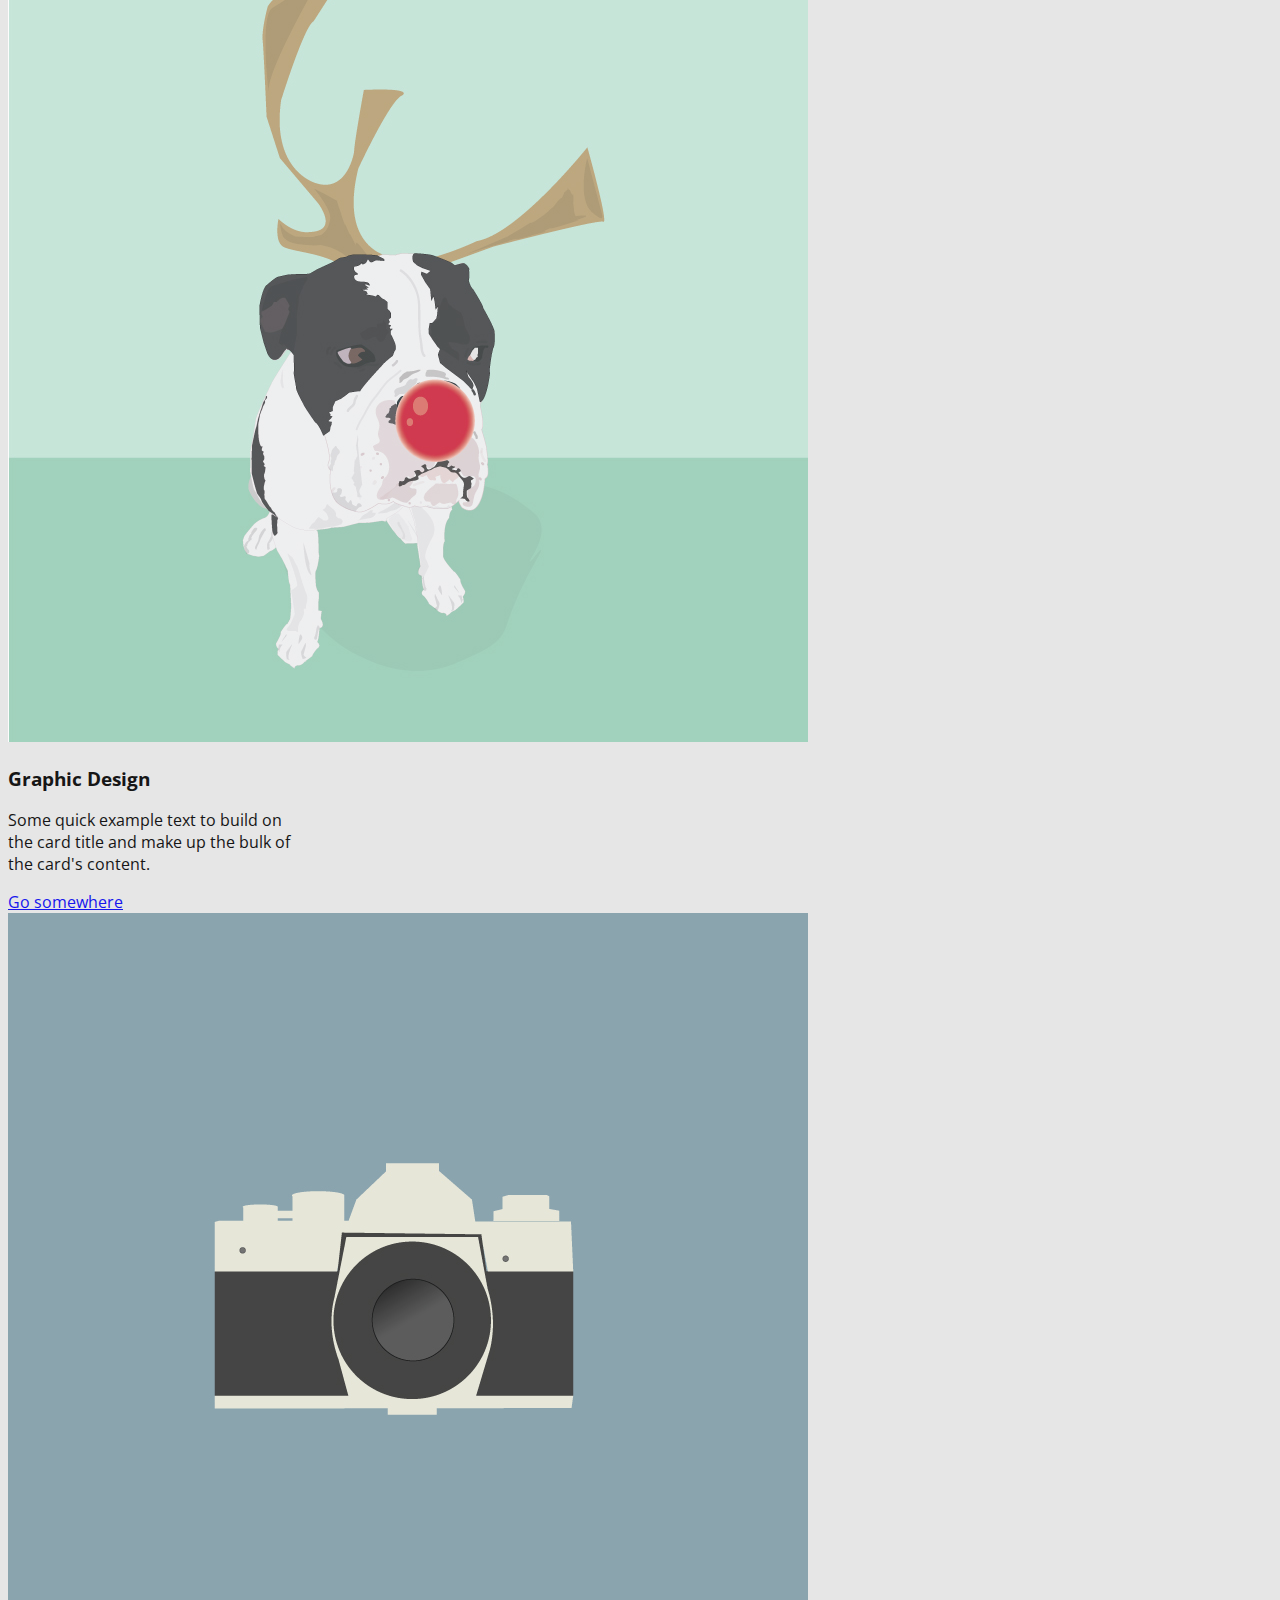
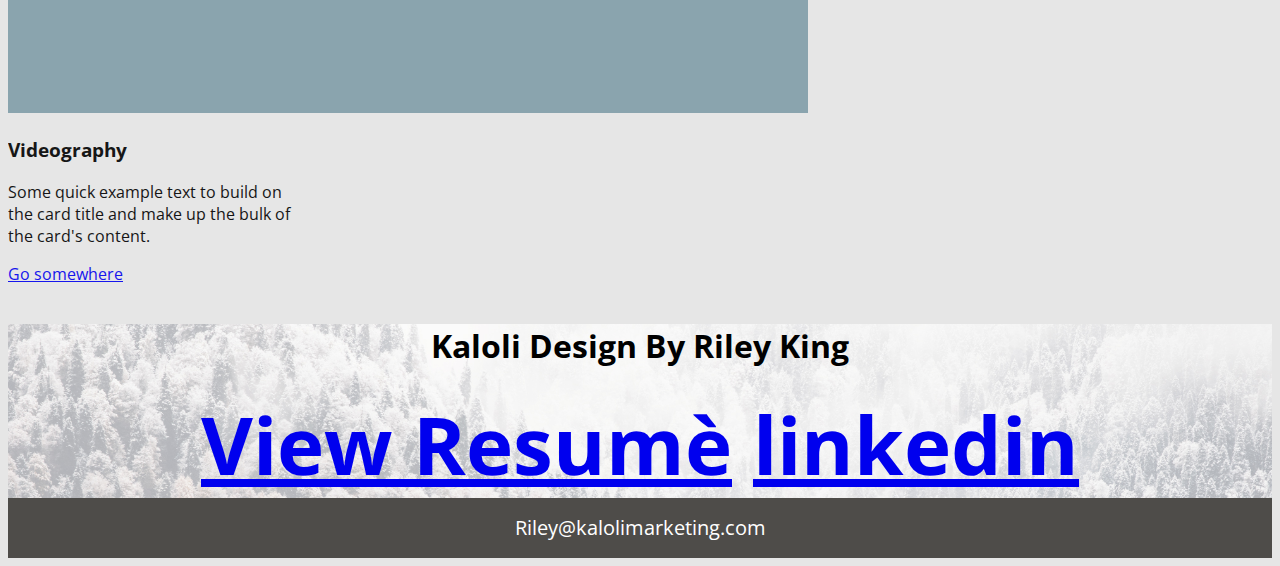
==== commit cdadc18a: "update to port-page + images" ====
--- a/index.html
+++ b/index.html
@@ -14,25 +14,7 @@
 
 <nav class="navbar navbar-expand-lg navbar-light bg-light">
   <a class="navbar-brand" href="#">Kaloli</a>
-  <button class="navbar-toggler" type="button" data-toggle="collapse" data-target="#navbarNav" aria-controls="navbarNav" aria-expanded="false" aria-label="Toggle navigation">
-    <span class="navbar-toggler-icon"></span> 
-  </button>
-  <div class="collapse navbar-collapse" id="navbarNav">
-   
-    <ul class="navbar-nav">
-   
-      <li class="nav-item">
-        <a class="nav-link" href="#">Work</a>
-      </li>
-      <li class="nav-item">
-        <a class="nav-link" href="#">About</a>
-      </li>
-      <li class="nav-item">
-        <a class="nav-link" href="#">Connect</a>
-      </li>
-     
-    </ul>
-  </div>
+ 
 </nav>
 
 <!-- END nav bar -->
@@ -55,7 +37,7 @@
                         <div class="card-body">
                           <h3 class="card-title" font-weight= "bold">Web Development</h3>
                           <p class="card-text">Some quick example text to build on the card title and make up the bulk of the card's content.</p>
-                          <a href="file:///Users/Kaloli/code/kaloli/fullstack.html" class="btn btn-outline-secondary">Go somewhere</a>
+                          <a href="file:///Users/Kaloli/code/kaloli/fullstack.html" class="btn btn-outline-secondary">View Portfolio</a>
                         </div>
                       </div>
             </div>
@@ -65,7 +47,7 @@
                             <div class="card-body">
                               <h3 class="card-title">Graphic Design</h3>
                               <p class="card-text">Some quick example text to build on the card title and make up the bulk of the card's content.</p>
-                              <a href="#" class="btn btn-outline-secondary">Go somewhere</a>
+                              <a href="file:///Users/Kaloli/code/kaloli/design.html" class="btn btn-outline-secondary">Go somewhere</a>
                             </div>
                           </div>
                 </div>
@@ -89,8 +71,8 @@
           <div class="container">
             <h1 class="display-4">Kaloli Design By Riley King</h1>
               <div class=jumboCall>
-                  <button type="button" class="btn btn-outline-secondary">Learn More About Me</button>
-                  <button type="button" class="btn btn-outline-secondary">Contact Information</button>
+                  <a href="assets/Resume.pdf" class="btn btn-outline-secondary">View Resumè</a>
+                  <a href="https://www.linkedin.com/in/kaloli/" class="btn btn-outline-secondary">linkedin</a>
           </div>
           </div>
         </div>
@@ -104,11 +86,6 @@
                   </span>
                 </div>
               </footer>
-
-              <script src="https://code.jquery.com/jquery-3.3.1.slim.min.js" integrity="sha384-q8i/X+965DzO0rT7abK41JStQIAqVgRVzpbzo5smXKp4YfRvH+8abtTE1Pi6jizo" crossorigin="anonymous"></script>
-              <script src="https://cdnjs.cloudflare.com/ajax/libs/popper.js/1.14.6/umd/popper.min.js" integrity="sha384-wHAiFfRlMFy6i5SRaxvfOCifBUQy1xHdJ/yoi7FRNXMRBu5WHdZYu1hA6ZOblgut" crossorigin="anonymous"></script>
-              <script src="https://stackpath.bootstrapcdn.com/bootstrap/4.2.1/js/bootstrap.min.js" integrity="sha384-B0UglyR+jN6CkvvICOB2joaf5I4l3gm9GU6Hc1og6Ls7i6U/mkkaduKaBhlAXv9k" crossorigin="anonymous"></script>
-<body>
   
 </body>
 
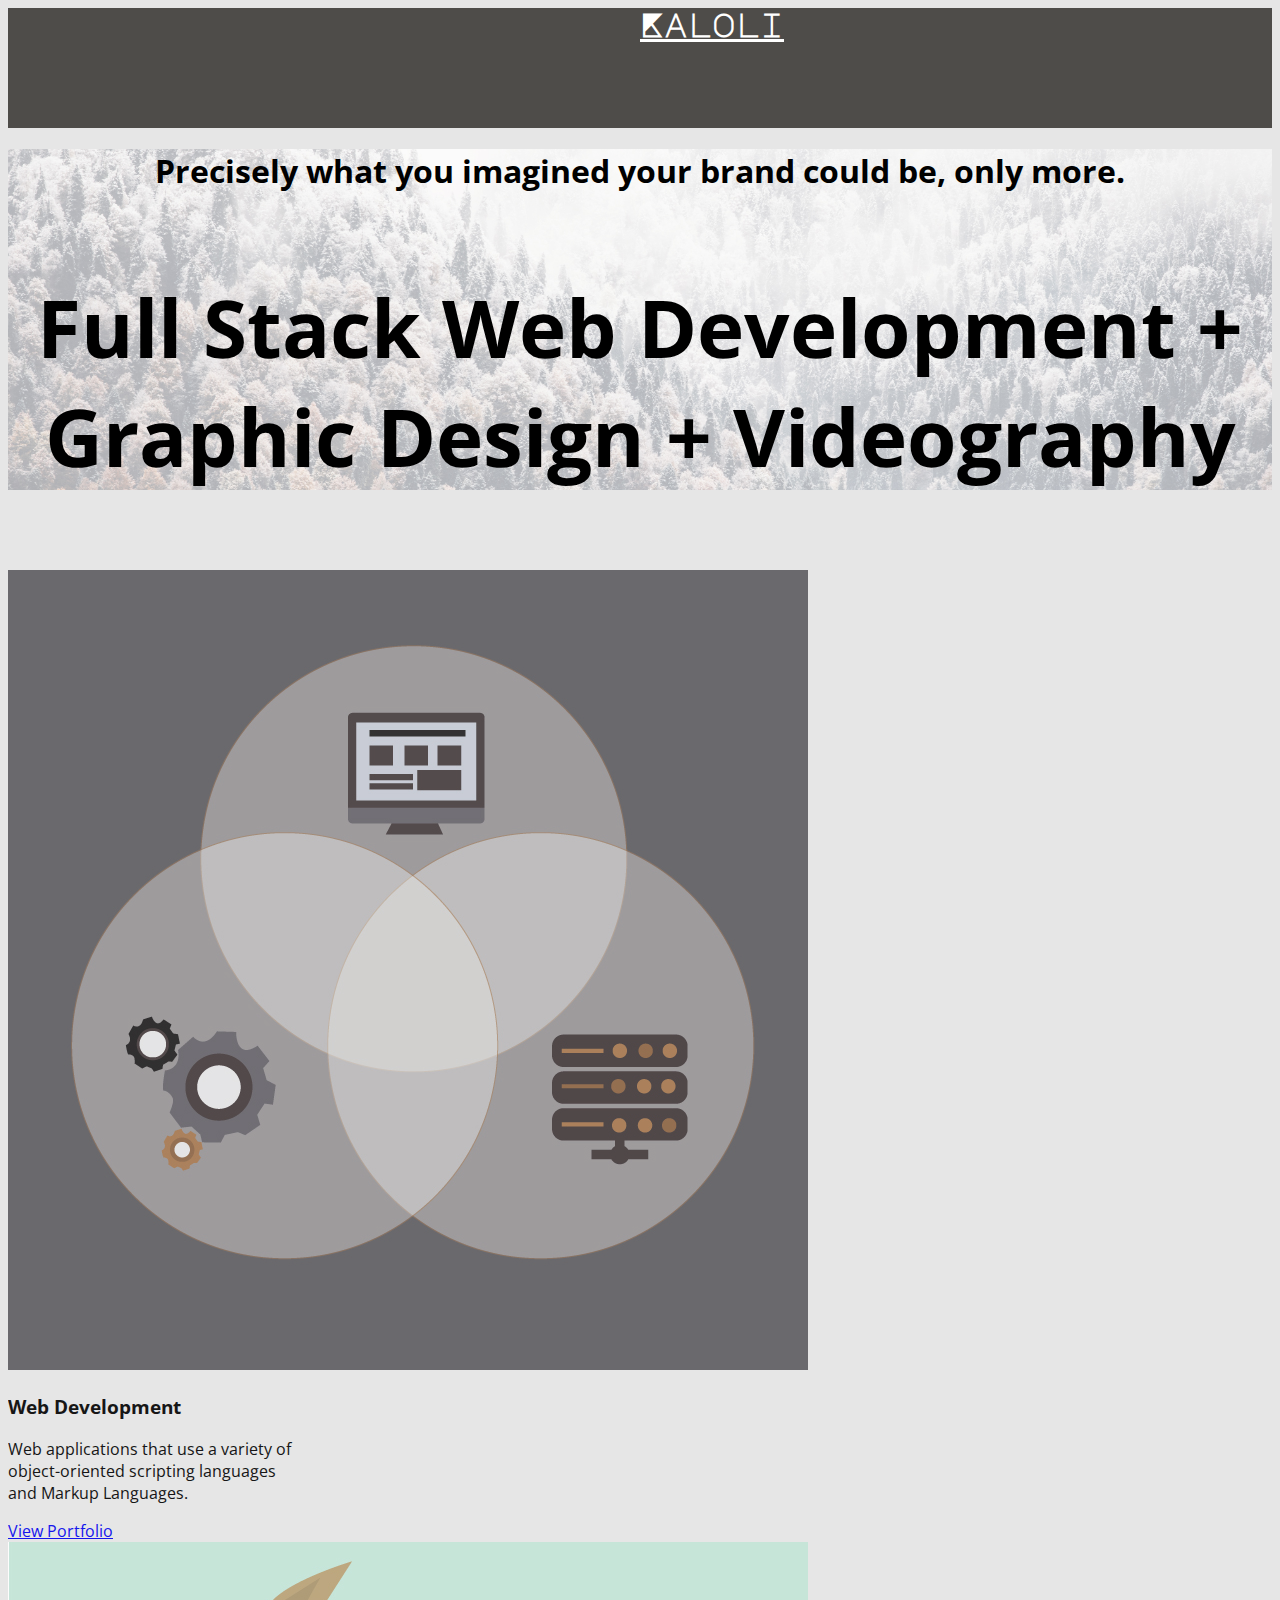
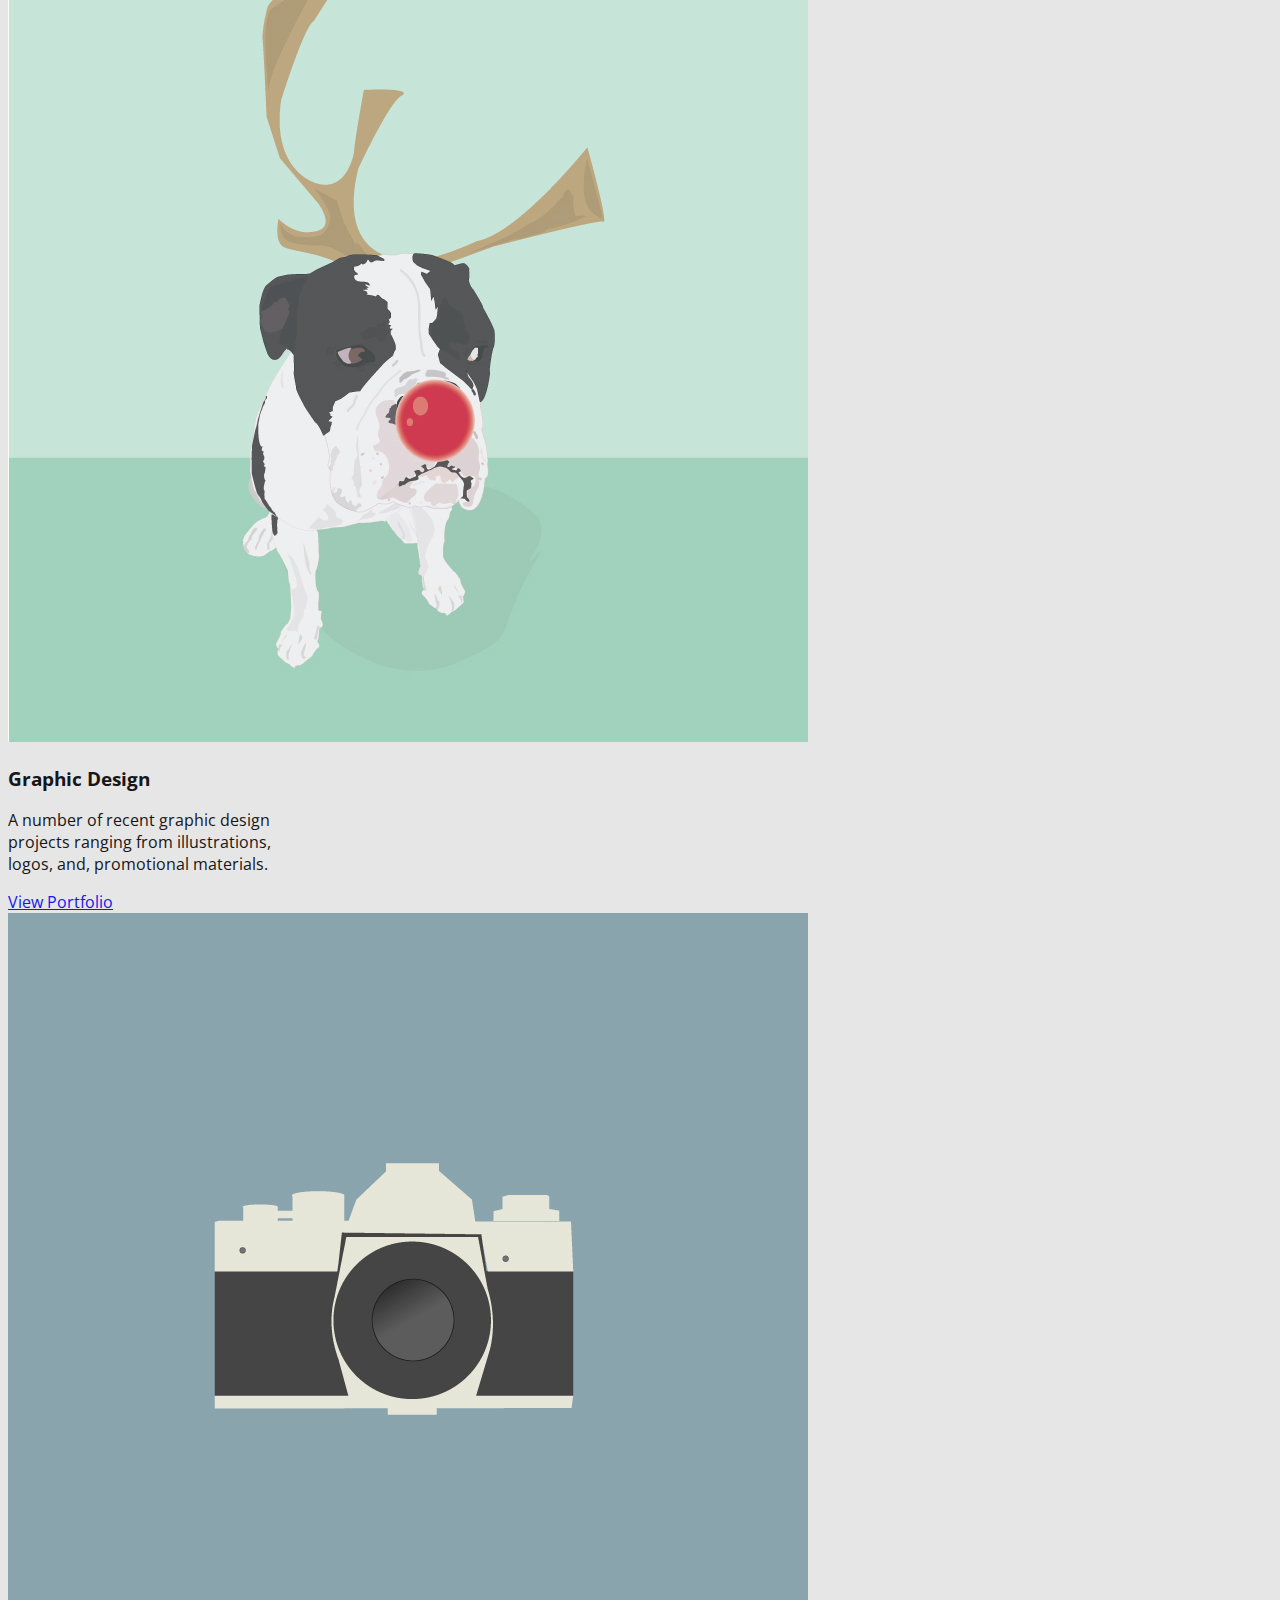
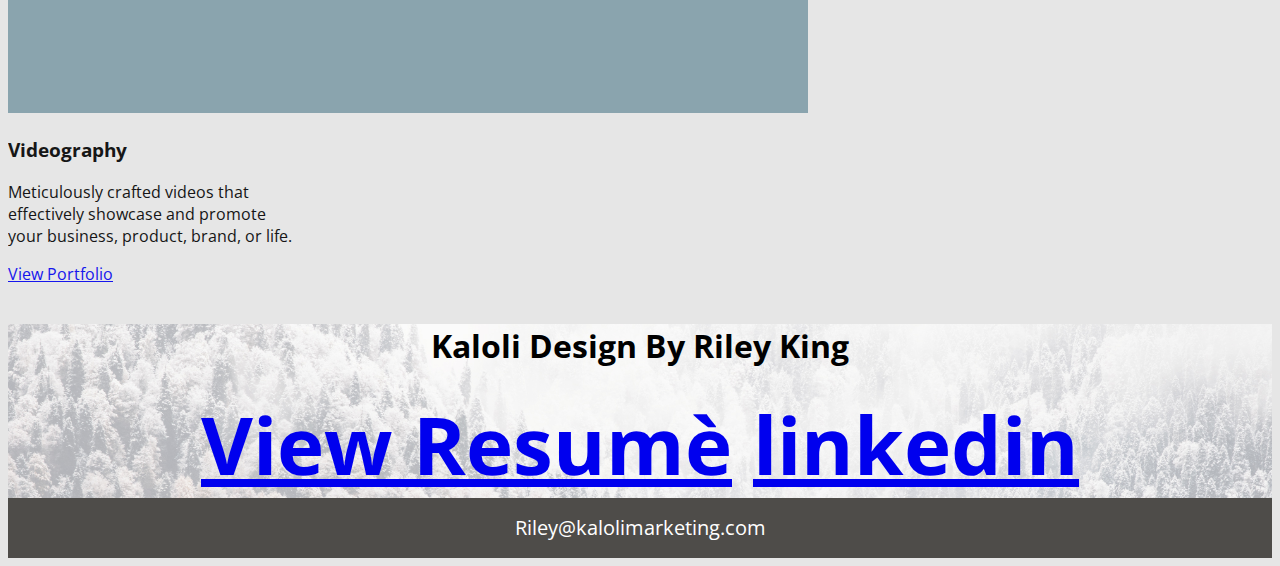
==== commit 0c4ce82a: "update verbage and images on all pages" ====
--- a/index.html
+++ b/index.html
@@ -33,10 +33,10 @@
     <div class="row">
         <div class="col-md-4">
             <div class="card text-center" style="width: 18rem;">
-                        <img src="assets/images/car.jpg"  class="card-img-top" alt="...">
+                        <img src="assets/images/web.jpg"  class="card-img-top" alt="...">
                         <div class="card-body">
                           <h3 class="card-title" font-weight= "bold">Web Development</h3>
-                          <p class="card-text">Some quick example text to build on the card title and make up the bulk of the card's content.</p>
+                          <p class="card-text">Web applications that use a variety of object-oriented scripting languages and Markup Languages. </p>
                           <a href="file:///Users/Kaloli/code/kaloli/fullstack.html" class="btn btn-outline-secondary">View Portfolio</a>
                         </div>
                       </div>
@@ -46,8 +46,8 @@
                             <img src="assets/images/lola.jpg" class="card-img-top" alt="...">
                             <div class="card-body">
                               <h3 class="card-title">Graphic Design</h3>
-                              <p class="card-text">Some quick example text to build on the card title and make up the bulk of the card's content.</p>
-                              <a href="file:///Users/Kaloli/code/kaloli/design.html" class="btn btn-outline-secondary">Go somewhere</a>
+                              <p class="card-text">A number of recent graphic design projects ranging from illustrations, logos, and, promotional materials. </p>
+                              <a href="file:///Users/Kaloli/code/kaloli/design.html" class="btn btn-outline-secondary">View Portfolio</a>
                             </div>
                           </div>
                 </div>
@@ -56,8 +56,8 @@
                                 <img src="assets/images/camera.jpg" class="card-img-top" alt="...">
                                 <div class="card-body">
                                   <h3 class="card-title">Videography</h3>
-                                  <p class="card-text">Some quick example text to build on the card title and make up the bulk of the card's content.</p>
-                                  <a href="#" class="btn btn-outline-secondary">Go somewhere</a>
+                                  <p class="card-text">Meticulously crafted videos that effectively showcase and promote your business, product, brand, or life.  </p>
+                                  <a href="http://www.kalolimarketing.com/videography/" class="btn btn-outline-secondary">View Portfolio</a>
                                 </div>
                               </div>
                         </div>
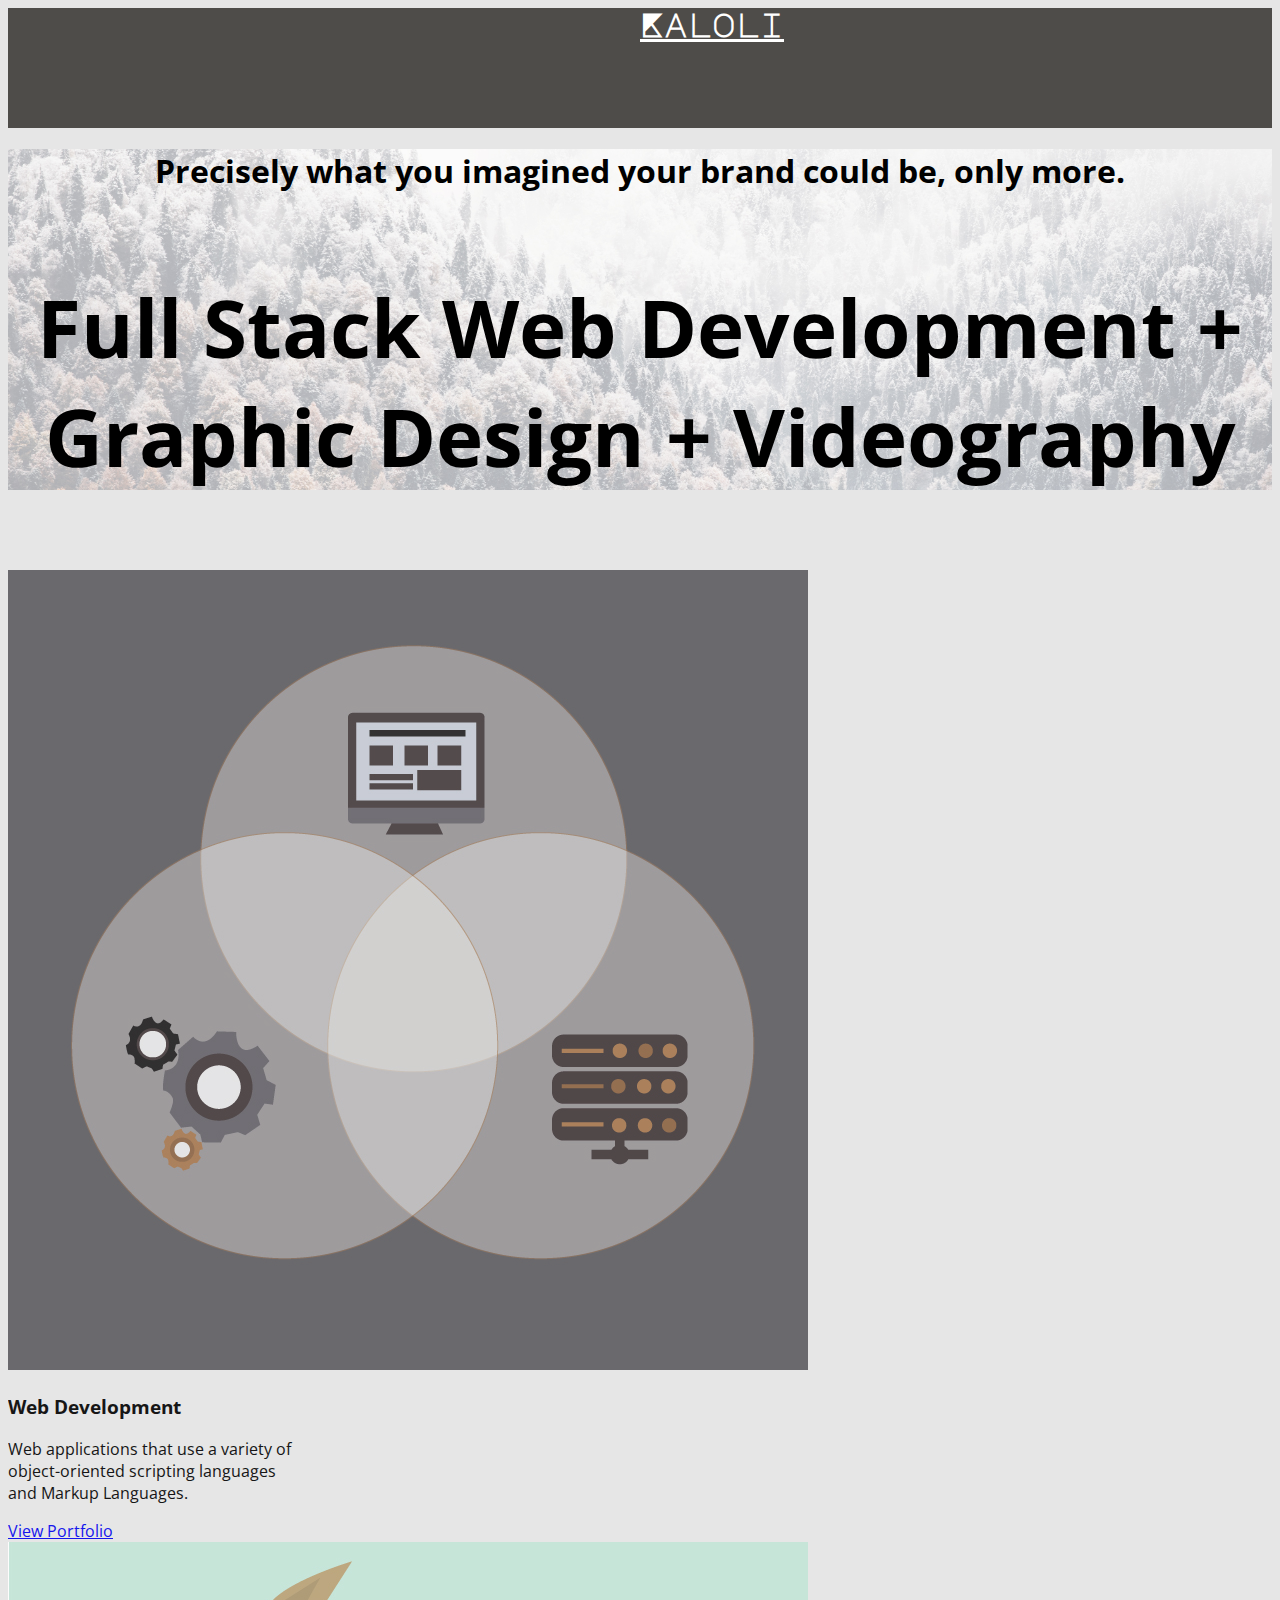
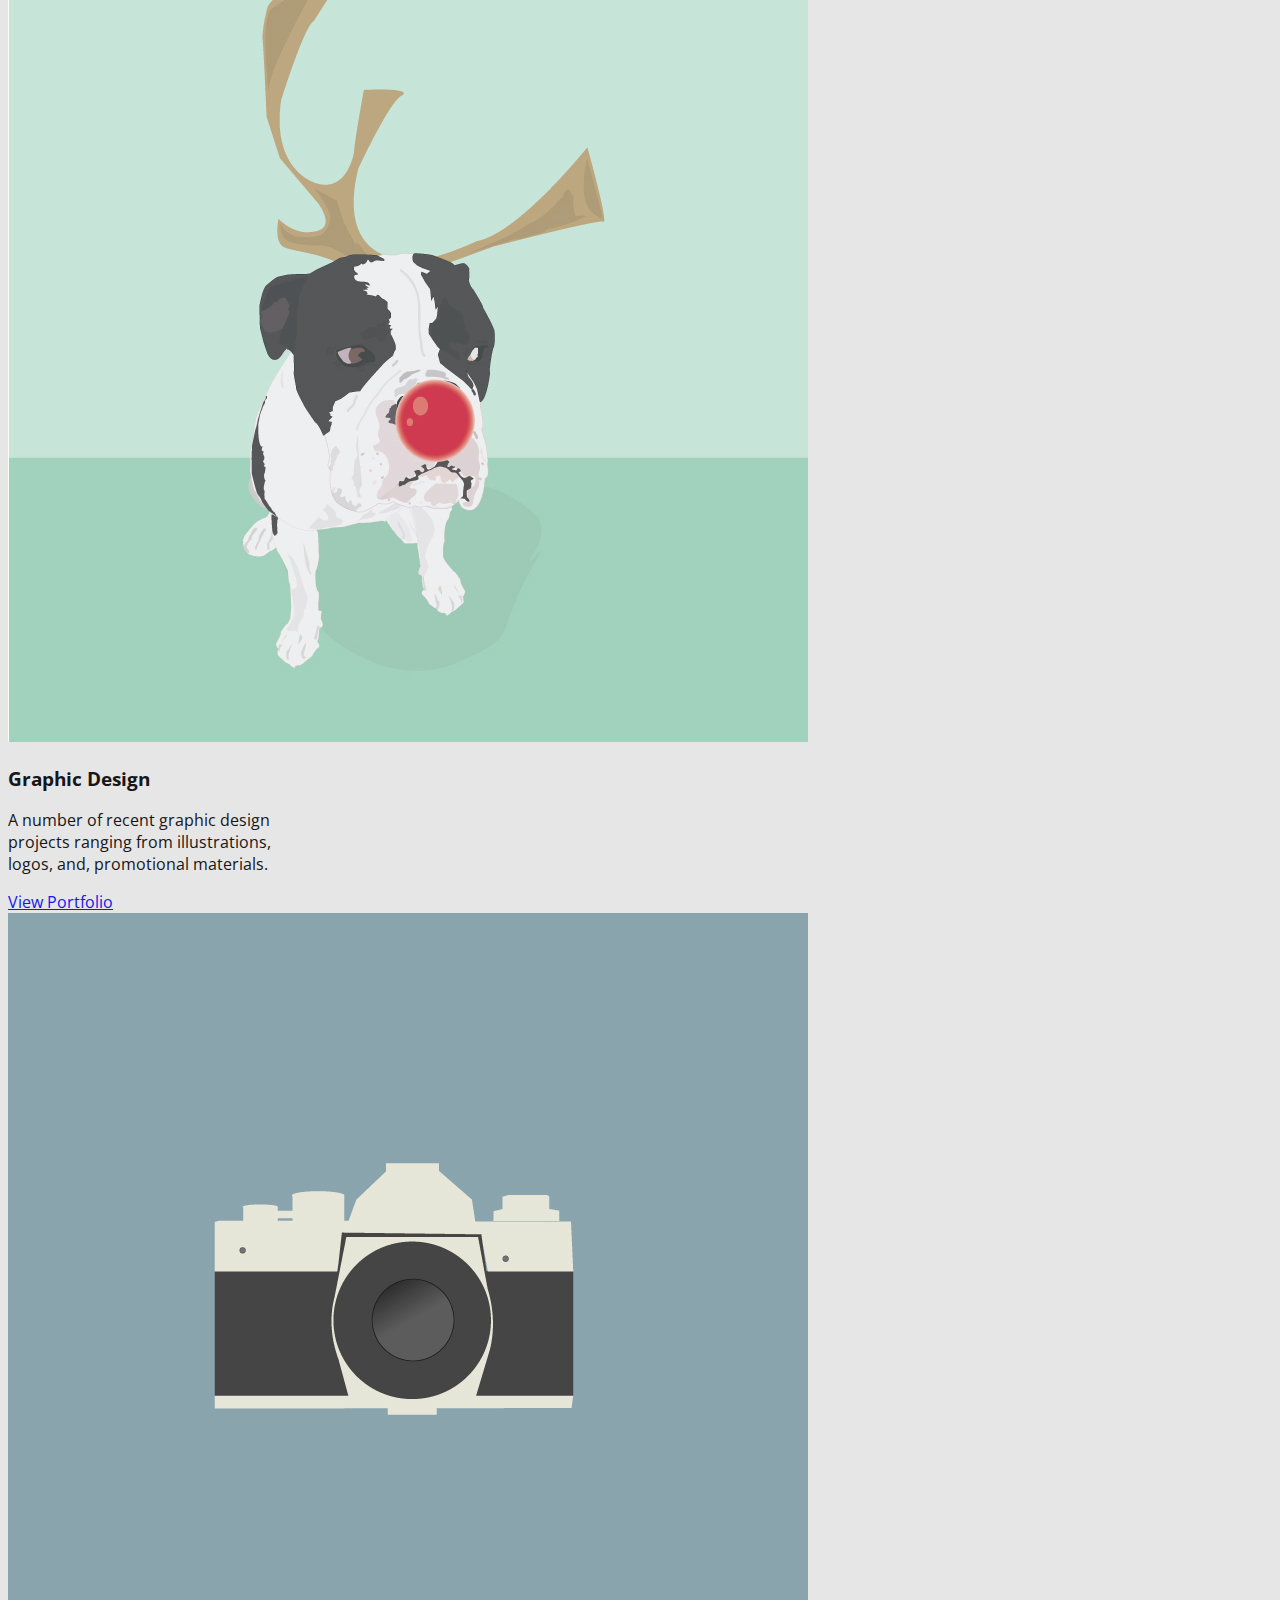
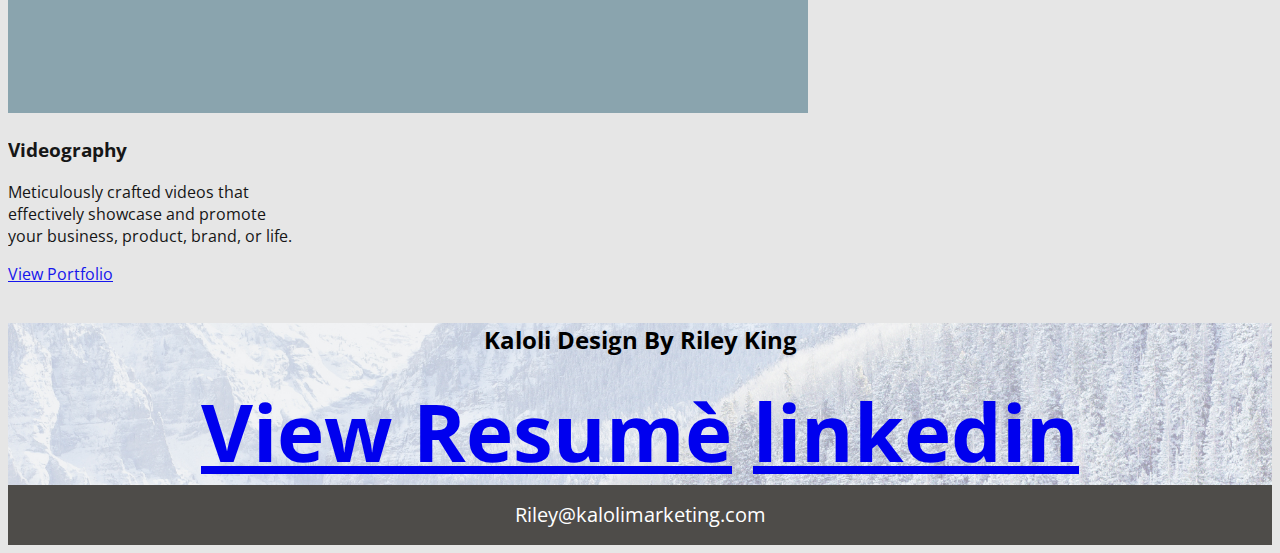
==== commit 0ab7d25b: "all pages linked and updated with images" ====
--- a/index.html
+++ b/index.html
@@ -67,9 +67,9 @@
         </div>
         <br>
        <!--  jumbo 2  -->
-       <div class="jumbotron top-header">
+       <div class="jumbotron bottom-footer">
           <div class="container">
-            <h1 class="display-4">Kaloli Design By Riley King</h1>
+            <h2 class="display-4">Kaloli Design By Riley King</h2>
               <div class=jumboCall>
                   <a href="assets/Resume.pdf" class="btn btn-outline-secondary">View Resumè</a>
                   <a href="https://www.linkedin.com/in/kaloli/" class="btn btn-outline-secondary">linkedin</a>
--- a/assets/css/style.css
+++ b/assets/css/style.css
@@ -23,18 +23,7 @@
     font-size: 200%;
 }
 
-.navbar-light .navbar-nav .nav-link {
-    color: white;
-    margin-left:5px;
-  margin-right:12px;
-  font-family: 'Open Sans Condensed', sans-serif;
-  font-size: 100%;
-}
-.navbar-light .navbar-nav .active.nav-link, .navbar-light .navbar-nav .nav-link.active, .navbar-light .navbar-nav .nav-link.show, .navbar-light .navbar-nav .show>.nav-link {
-    color: green;
-    font-weight: bold;
 
-}
 
 
 .top-header {
@@ -70,9 +59,11 @@
 }
 
 .bottom-footer  {
-
     background-image: url(../images/jumbo2.jpg);
+    background-size: cover;
+    background-repeat: no-repeat;
     text-align: center;
+    font-family: 'Open Sans Condensed', sans-serif;
 }
 .footer {
     
